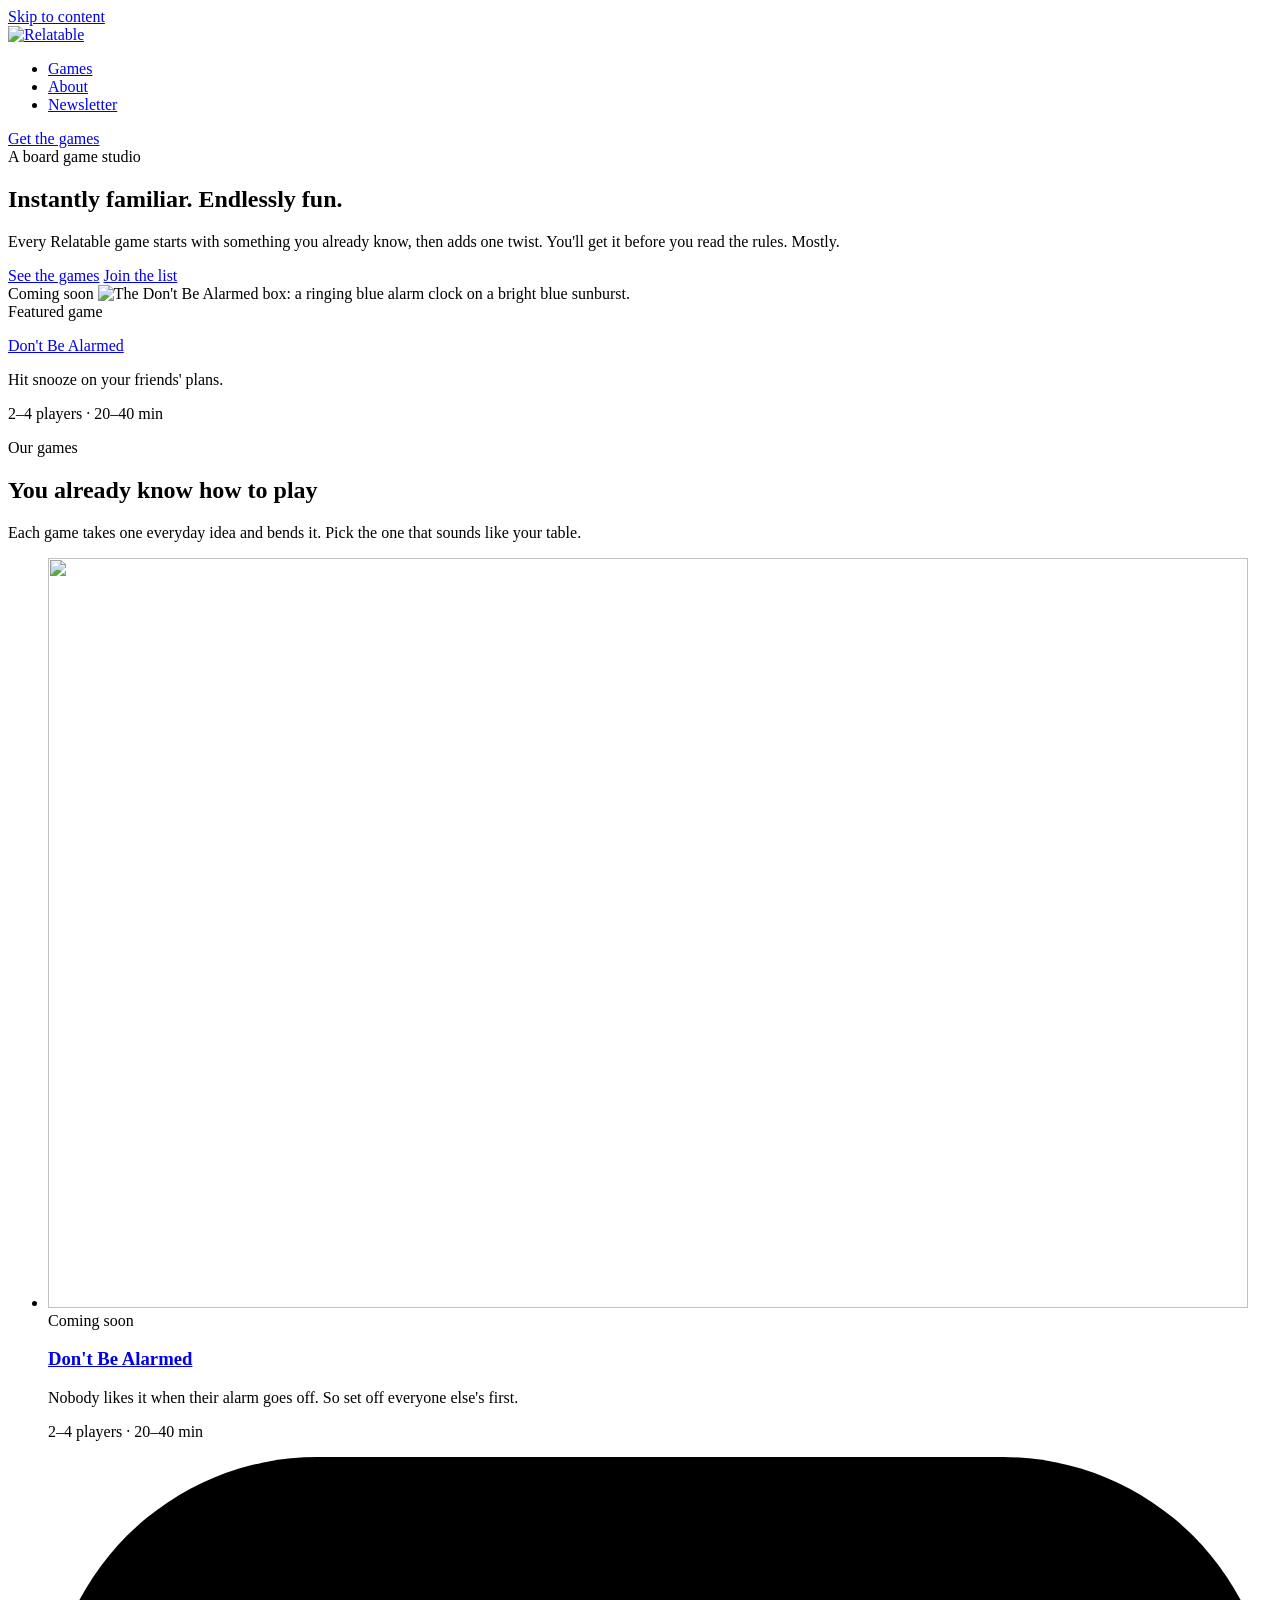
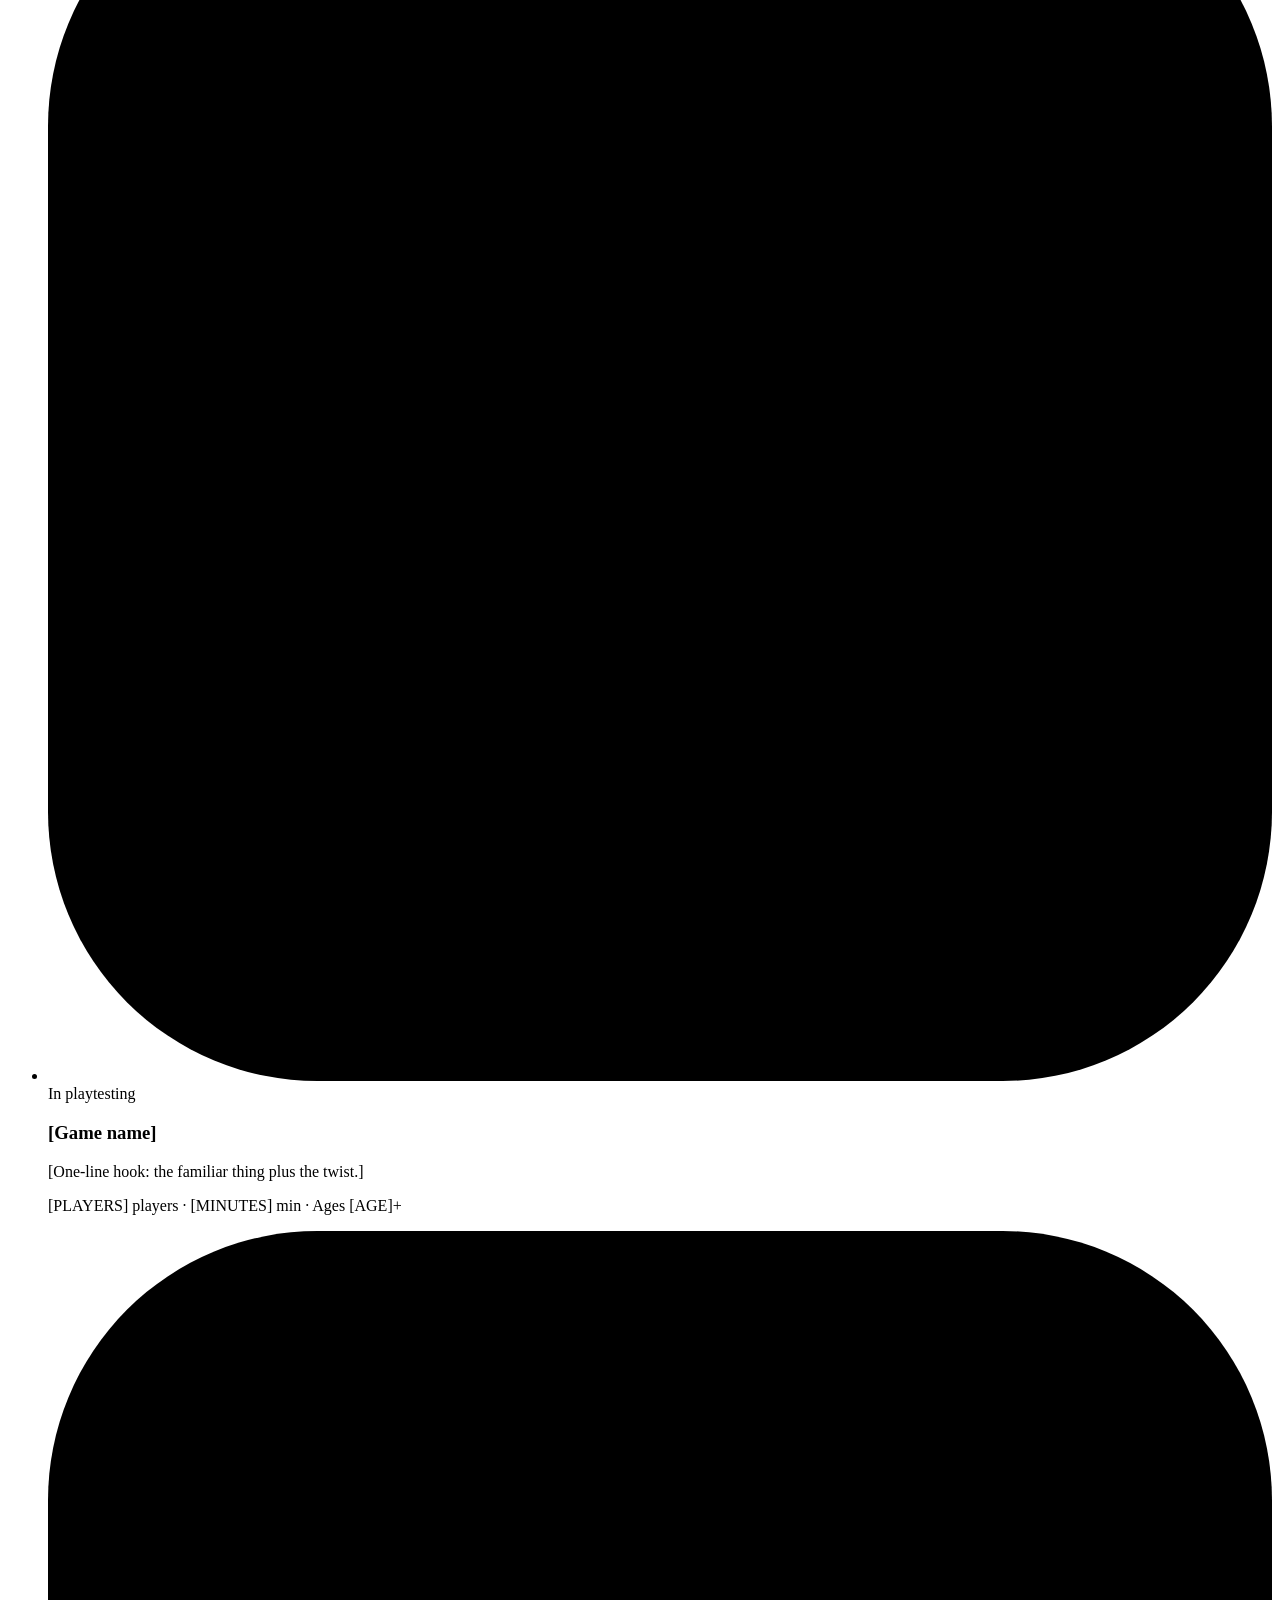
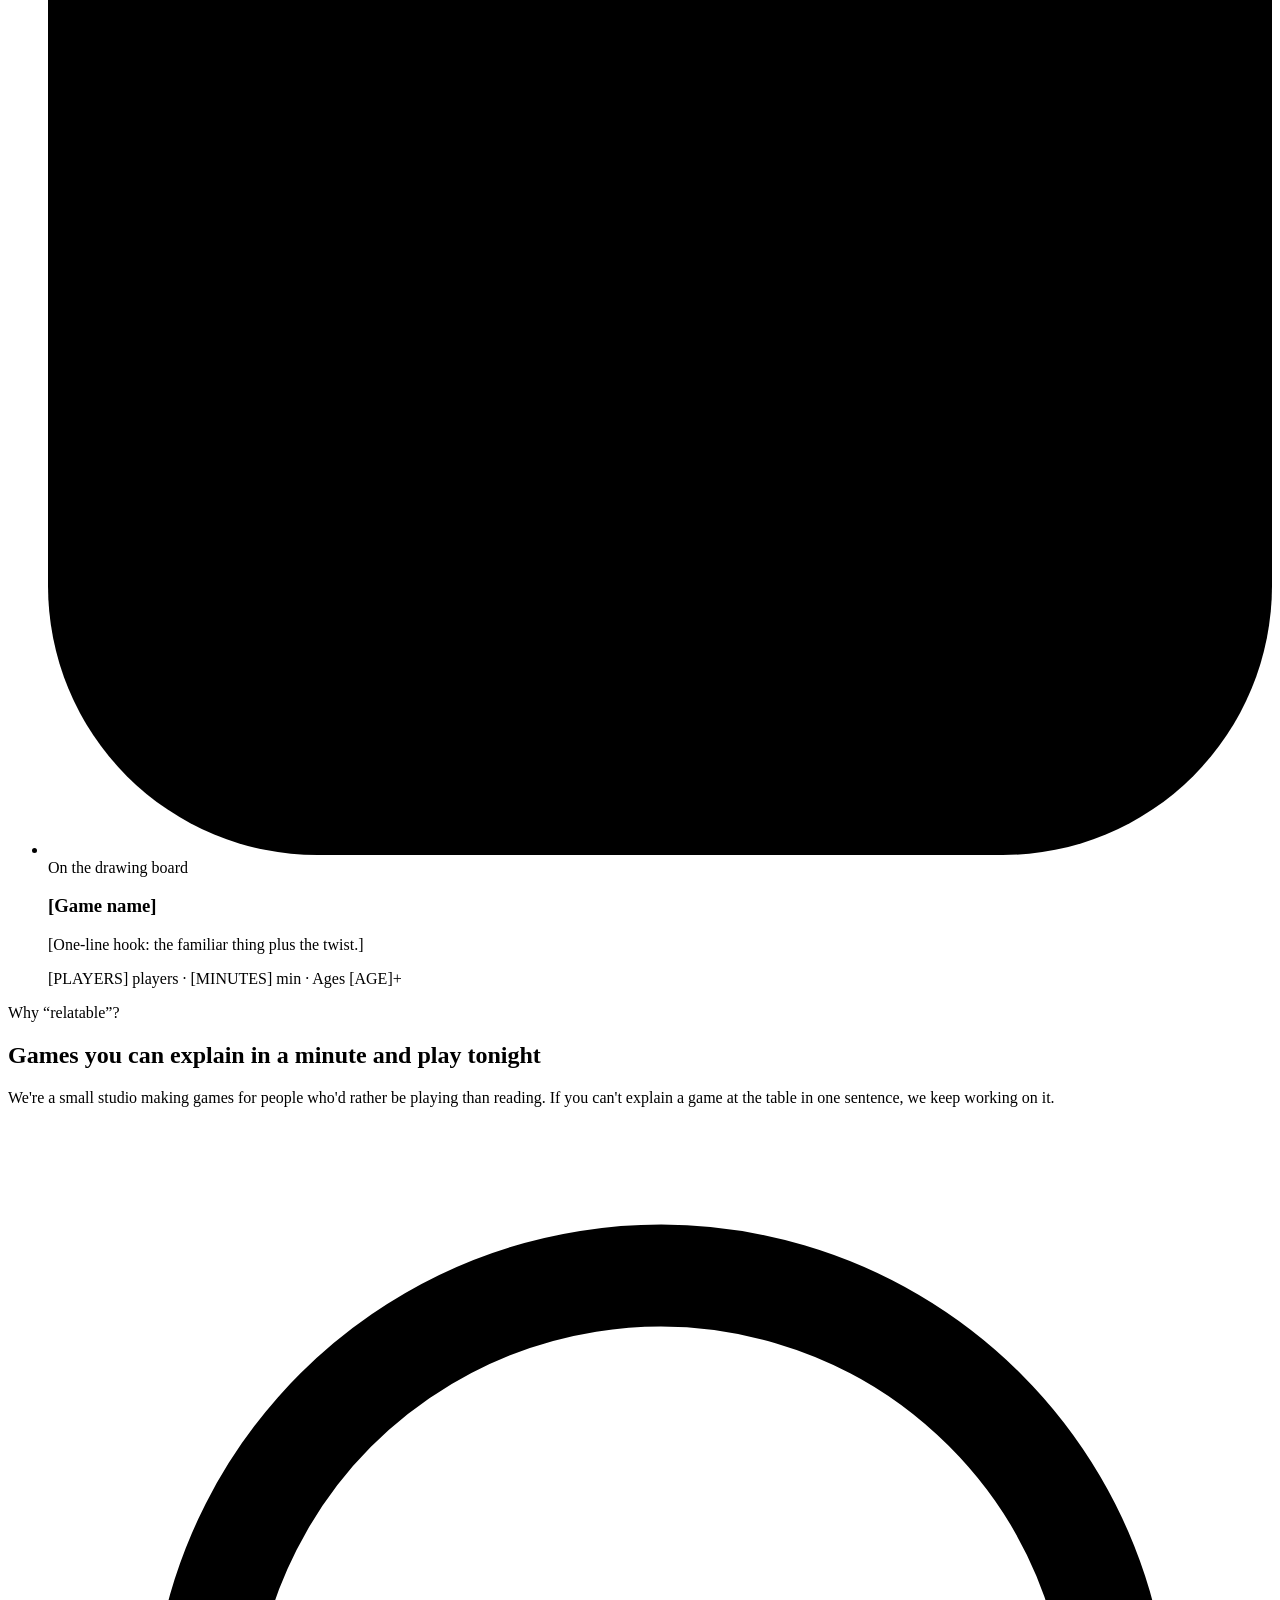
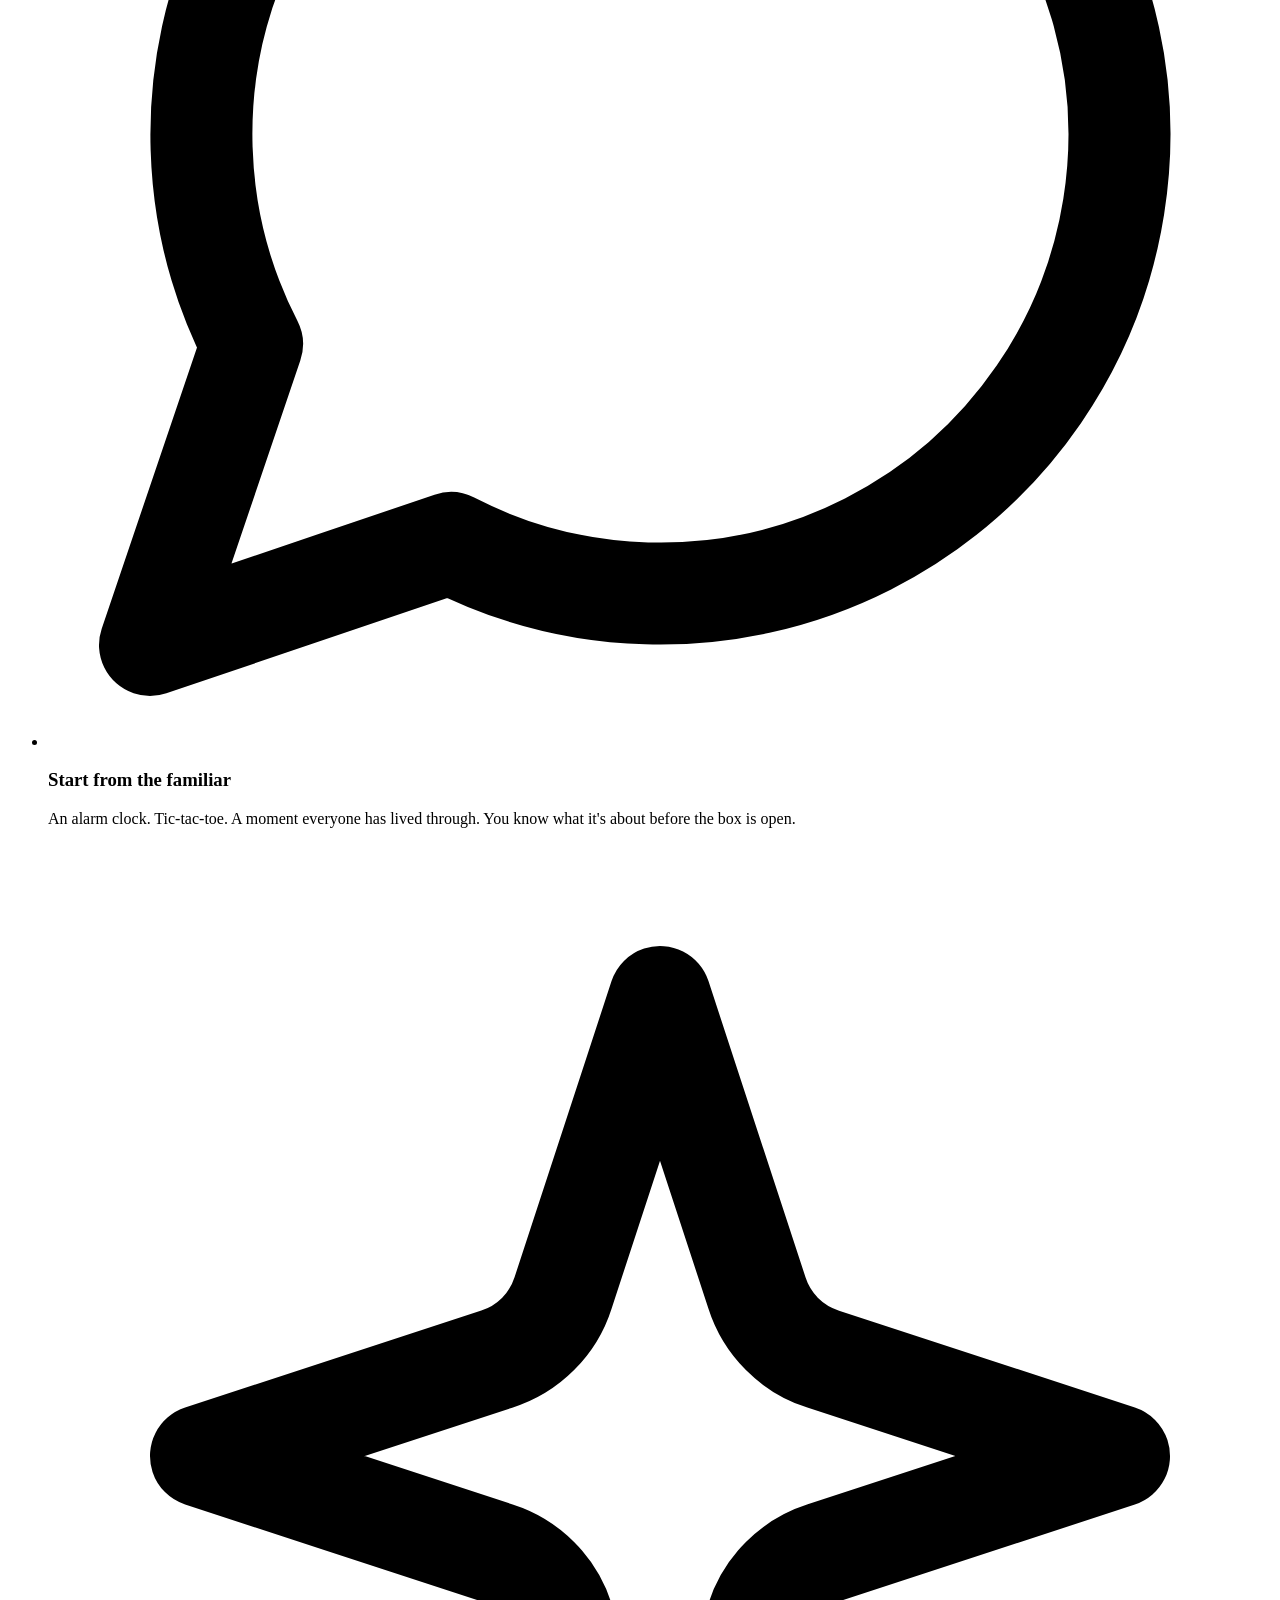
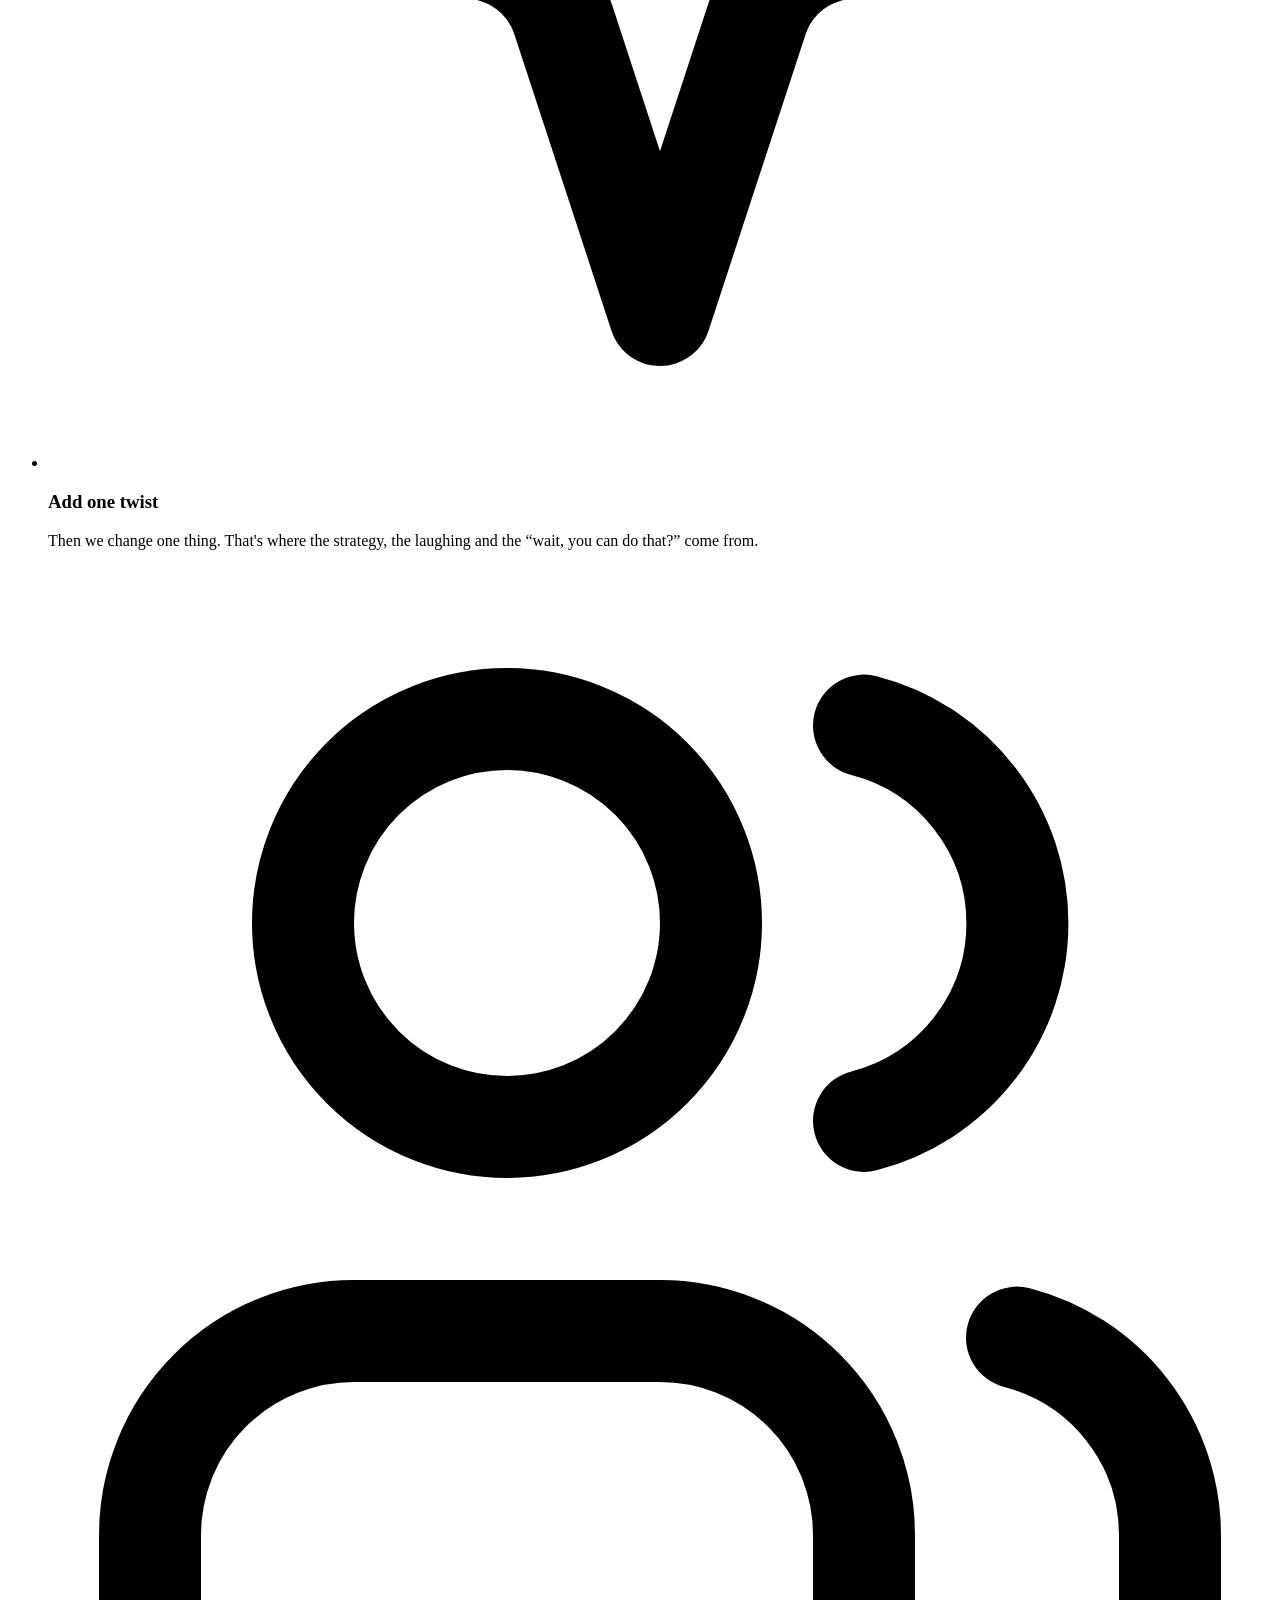
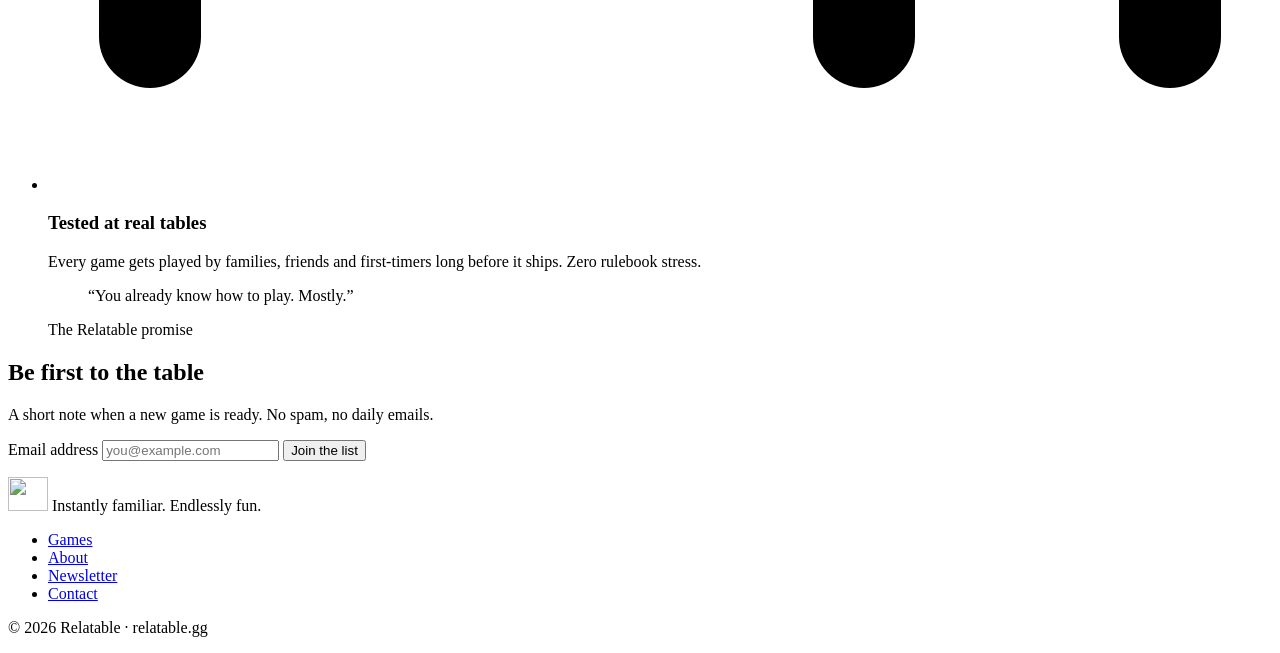
==== website/index.html @ 77e59613 "first iteration of website" ====
<!doctype html>
<html lang="en">
<head>
  <meta charset="utf-8">
  <meta name="viewport" content="width=device-width, initial-scale=1">
  <title>Relatable · Instantly familiar. Endlessly fun.</title>
  <meta name="description" content="Relatable is a board game studio. Every game starts from something you already know, then adds one twist.">
  <meta name="color-scheme" content="light dark">
  <meta name="theme-color" content="#F6F1E7" media="(prefers-color-scheme: light)">
  <meta name="theme-color" content="#1F1B2E" media="(prefers-color-scheme: dark)">

  <link rel="canonical" href="https://relatable.gg/">
  <link rel="icon" href="/assets/logos/relatable-icon.svg" type="image/svg+xml">
  <link rel="apple-touch-icon" href="/assets/apple-touch-icon.png">

  <meta property="og:type" content="website">
  <meta property="og:url" content="https://relatable.gg/">
  <meta property="og:title" content="Relatable · Instantly familiar. Endlessly fun.">
  <meta property="og:description" content="Board games that start from something you already know, then add one twist.">
  <meta property="og:image" content="https://relatable.gg/assets/social-share.png">
  <meta name="twitter:card" content="summary_large_image">

  <link rel="preload" href="/assets/fonts/rubik-latin-800-normal.woff2" as="font" type="font/woff2" crossorigin>
  <link rel="preload" href="/assets/fonts/rubik-latin-400-normal.woff2" as="font" type="font/woff2" crossorigin>
  <link rel="stylesheet" href="/assets/tokens.css">
  <link rel="stylesheet" href="/styles.css">
</head>
<body>
  <a class="skip-link" href="#main">Skip to content</a>

  <header class="site-header">
    <div class="container">
      <a class="logo" href="/" aria-label="Relatable home">
        <picture>
          <source srcset="/assets/logos/relatable-logo-horizontal-notagline-on-dark.svg" media="(prefers-color-scheme: dark)">
          <img src="/assets/logos/relatable-logo-horizontal-notagline-on-light.svg" alt="Relatable" width="142" height="42">
        </picture>
      </a>
      <nav class="nav" aria-label="Main">
        <ul class="nav__links">
          <li><a href="#games">Games</a></li>
          <li><a href="#why">About</a></li>
          <li><a href="#newsletter">Newsletter</a></li>
        </ul>
        <a class="btn btn--primary btn--small" href="#games">Get the games</a>
      </nav>
    </div>
  </header>

  <main id="main">
    <!-- Hero: tagline + featured game -->
    <section class="hero">
      <div class="container">
        <div>
          <span class="label">A board game studio</span>
          <h1 class="display">Instantly familiar. Endlessly fun.</h1>
          <p class="body-lg">Every Relatable game starts with something you already know, then adds one twist. You'll get it before you read the rules. Mostly.</p>
          <div class="hero__actions">
            <a class="btn btn--primary" href="#games">See the games</a>
            <a class="btn btn--secondary" href="#newsletter">Join the list</a>
          </div>
        </div>

        <figure class="feature feature--game" style="margin:0">
          <span class="sticker label">Coming soon</span>
          <img class="box-art" src="/assets/games/dont-be-alarmed/box-top.webp" width="1000" height="1267"
               alt="The Don't Be Alarmed box: a ringing blue alarm clock on a bright blue sunburst.">
          <figcaption class="feature__meta">
            <div>
              <span class="label" style="color:var(--tomato-text)">Featured game</span>
              <p class="h3"><a href="/games/dont-be-alarmed/">Don't Be Alarmed</a></p>
              <p>Hit snooze on your friends' plans.</p>
              <p class="caption">2–4 players · 20–40 min</p>
            </div>
          </figcaption>
        </figure>
      </div>
    </section>

    <!-- Games -->
    <section class="band band--sunken" id="games" aria-labelledby="games-title">
      <div class="container">
        <div class="section-head">
          <span class="label">Our games</span>
          <h2 class="h2" id="games-title">You already know how to play</h2>
          <p>Each game takes one everyday idea and bends it. Pick the one that sounds like your table.</p>
        </div>

        <ul class="game-grid">
          <li>
            <article class="game-card">
              <div class="game-card__art game-card__art--image">
                <img src="/assets/games/dont-be-alarmed/logo-art.webp" width="1200" height="750" alt="" loading="lazy">
              </div>
              <div class="game-card__body">
                <span class="tag label">Coming soon</span>
                <h3 class="h3"><a href="/games/dont-be-alarmed/">Don't Be Alarmed</a></h3>
                <p>Nobody likes it when their alarm goes off. So set off everyone else's first.</p>
                <p class="caption">2–4 players · 20–40 min</p>
              </div>
            </article>
          </li>
          <li>
            <article class="game-card game-card--teal">
              <div class="game-card__art">
                <svg class="die" viewBox="0 0 100 100" aria-hidden="true">
                  <rect width="100" height="100" rx="22"/>
                  <circle cx="28" cy="28" r="9"/><circle cx="72" cy="72" r="9"/>
                </svg>
              </div>
              <div class="game-card__body">
                <span class="tag label">In playtesting</span>
                <h3 class="h3">[Game name]</h3>
                <p>[One-line hook: the familiar thing plus the twist.]</p>
                <p class="caption">[PLAYERS] players · [MINUTES] min · Ages [AGE]+</p>
              </div>
            </article>
          </li>
          <li>
            <article class="game-card game-card--mustard">
              <div class="game-card__art">
                <svg class="die" viewBox="0 0 100 100" aria-hidden="true">
                  <rect width="100" height="100" rx="22"/>
                  <circle cx="50" cy="50" r="9"/>
                </svg>
              </div>
              <div class="game-card__body">
                <span class="tag label">On the drawing board</span>
                <h3 class="h3">[Game name]</h3>
                <p>[One-line hook: the familiar thing plus the twist.]</p>
                <p class="caption">[PLAYERS] players · [MINUTES] min · Ages [AGE]+</p>
              </div>
            </article>
          </li>
        </ul>
      </div>
    </section>

    <!-- Why Relatable -->
    <section class="band" id="why" aria-labelledby="why-title">
      <div class="container why">
        <div>
          <div class="section-head">
            <span class="label">Why “relatable”?</span>
            <h2 class="h2" id="why-title">Games you can explain in a minute and play tonight</h2>
            <p>We're a small studio making games for people who'd rather be playing than reading. If you can't explain a game at the table in one sentence, we keep working on it.</p>
          </div>
          <ul class="points">
            <li class="point">
              <span class="point__icon" aria-hidden="true">
                <svg viewBox="0 0 24 24" fill="none" stroke="currentColor" stroke-width="2" stroke-linecap="round" stroke-linejoin="round"><path d="M7.9 20A9 9 0 1 0 4 16.1L2 22Z"/></svg>
              </span>
              <div>
                <h3 class="h3">Start from the familiar</h3>
                <p>An alarm clock. Tic-tac-toe. A moment everyone has lived through. You know what it's about before the box is open.</p>
              </div>
            </li>
            <li class="point">
              <span class="point__icon" aria-hidden="true">
                <svg viewBox="0 0 24 24" fill="none" stroke="currentColor" stroke-width="2" stroke-linecap="round" stroke-linejoin="round"><path d="m12 3-1.9 5.8a2 2 0 0 1-1.3 1.3L3 12l5.8 1.9a2 2 0 0 1 1.3 1.3L12 21l1.9-5.8a2 2 0 0 1 1.3-1.3L21 12l-5.8-1.9a2 2 0 0 1-1.3-1.3Z"/></svg>
              </span>
              <div>
                <h3 class="h3">Add one twist</h3>
                <p>Then we change one thing. That's where the strategy, the laughing and the “wait, you can do that?” come from.</p>
              </div>
            </li>
            <li class="point">
              <span class="point__icon" aria-hidden="true">
                <svg viewBox="0 0 24 24" fill="none" stroke="currentColor" stroke-width="2" stroke-linecap="round" stroke-linejoin="round"><path d="M16 21v-2a4 4 0 0 0-4-4H6a4 4 0 0 0-4 4v2"/><circle cx="9" cy="7" r="4"/><path d="M22 21v-2a4 4 0 0 0-3-3.87"/><path d="M16 3.13a4 4 0 0 1 0 7.75"/></svg>
              </span>
              <div>
                <h3 class="h3">Tested at real tables</h3>
                <p>Every game gets played by families, friends and first-timers long before it ships. Zero rulebook stress.</p>
              </div>
            </li>
          </ul>
        </div>

        <figure class="bubble">
          <blockquote>“You already know how to play. Mostly.”</blockquote>
          <figcaption class="label muted">The Relatable promise</figcaption>
        </figure>
      </div>
    </section>

    <!-- Newsletter -->
    <section class="band band--sunken" id="newsletter" aria-labelledby="newsletter-title">
      <div class="container">
        <div class="newsletter">
          <div>
            <h2 class="h2" id="newsletter-title">Be first to the table</h2>
            <p>A short note when a new game is ready. No spam, no daily emails.</p>
          </div>
          <!-- TODO: set data-endpoint (and method/field name if needed) to your mailing-list provider's form URL. -->
          <form class="signup" data-endpoint="" method="post" novalidate>
            <div class="signup__row">
              <label class="visually-hidden" for="email">Email address</label>
              <input id="email" name="email" type="email" autocomplete="email" placeholder="you@example.com" required>
              <button class="btn btn--primary" type="submit">Join the list</button>
            </div>
            <p class="signup__note" role="status" aria-live="polite"></p>
          </form>
        </div>
      </div>
    </section>
  </main>

  <footer class="site-footer">
    <div class="container">
      <div class="site-footer__brand">
        <img src="/assets/logos/relatable-icon.svg" alt="" width="40" height="34">
        <span class="label">Instantly familiar. Endlessly fun.</span>
      </div>
      <ul class="footer-links">
        <li><a href="#games">Games</a></li>
        <li><a href="#why">About</a></li>
        <li><a href="#newsletter">Newsletter</a></li>
        <li><a href="mailto:[contact email]">Contact</a></li>
      </ul>
      <p class="caption">© <span data-year>2026</span> Relatable · relatable.gg</p>
    </div>
  </footer>

  <script src="/assets/site.js" defer></script>
</body>
</html>
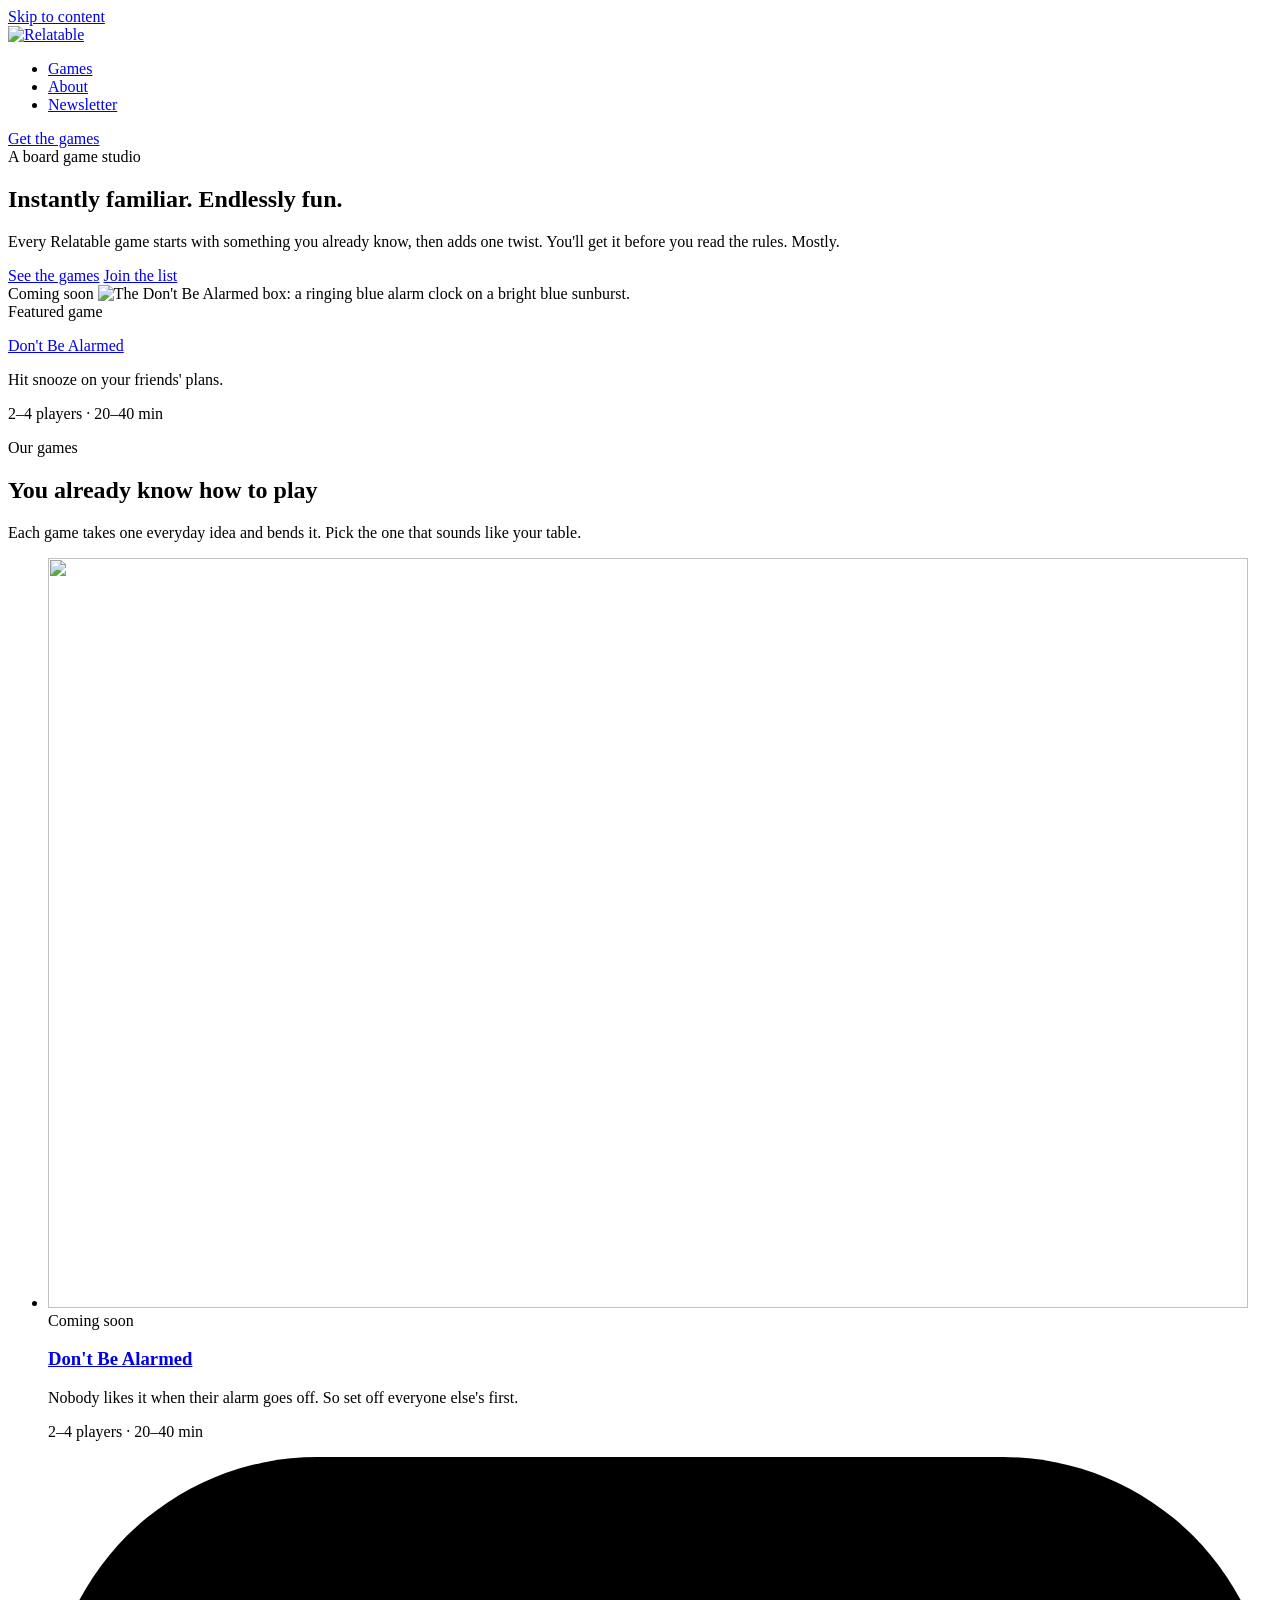
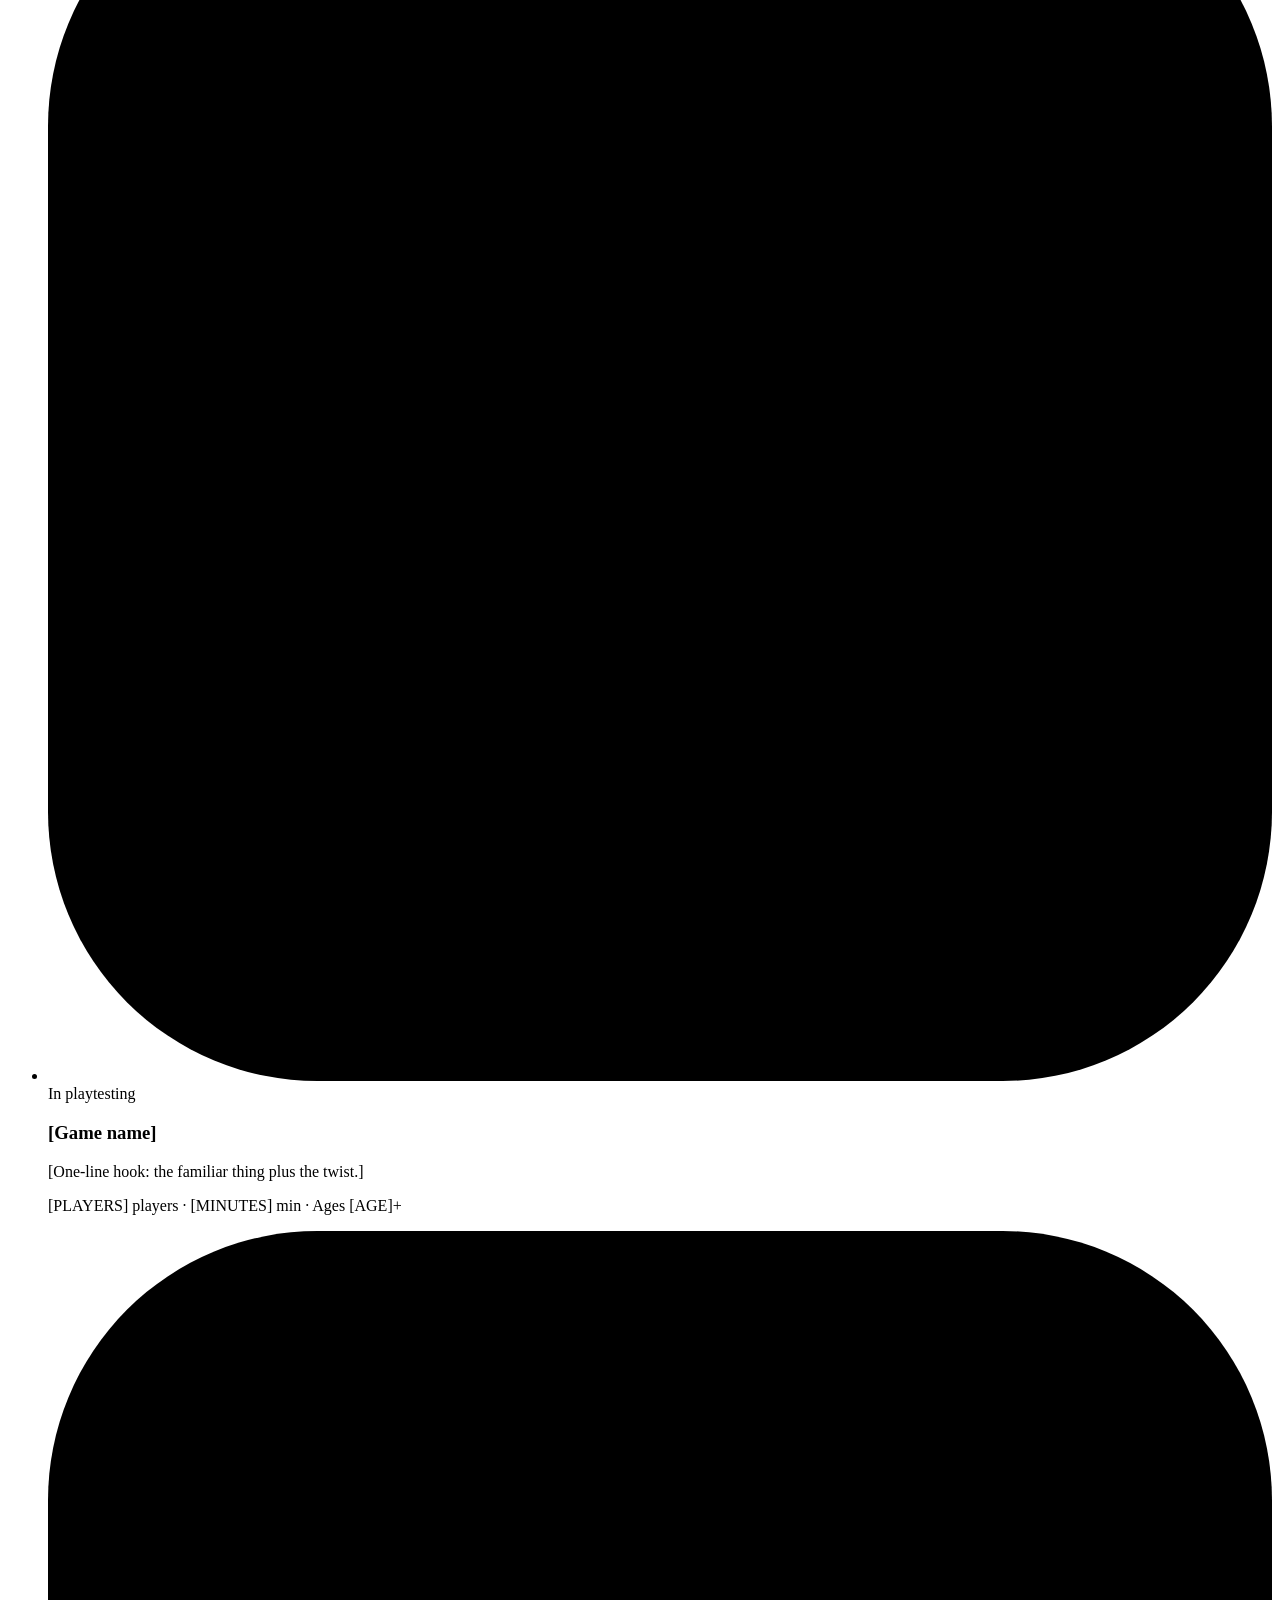
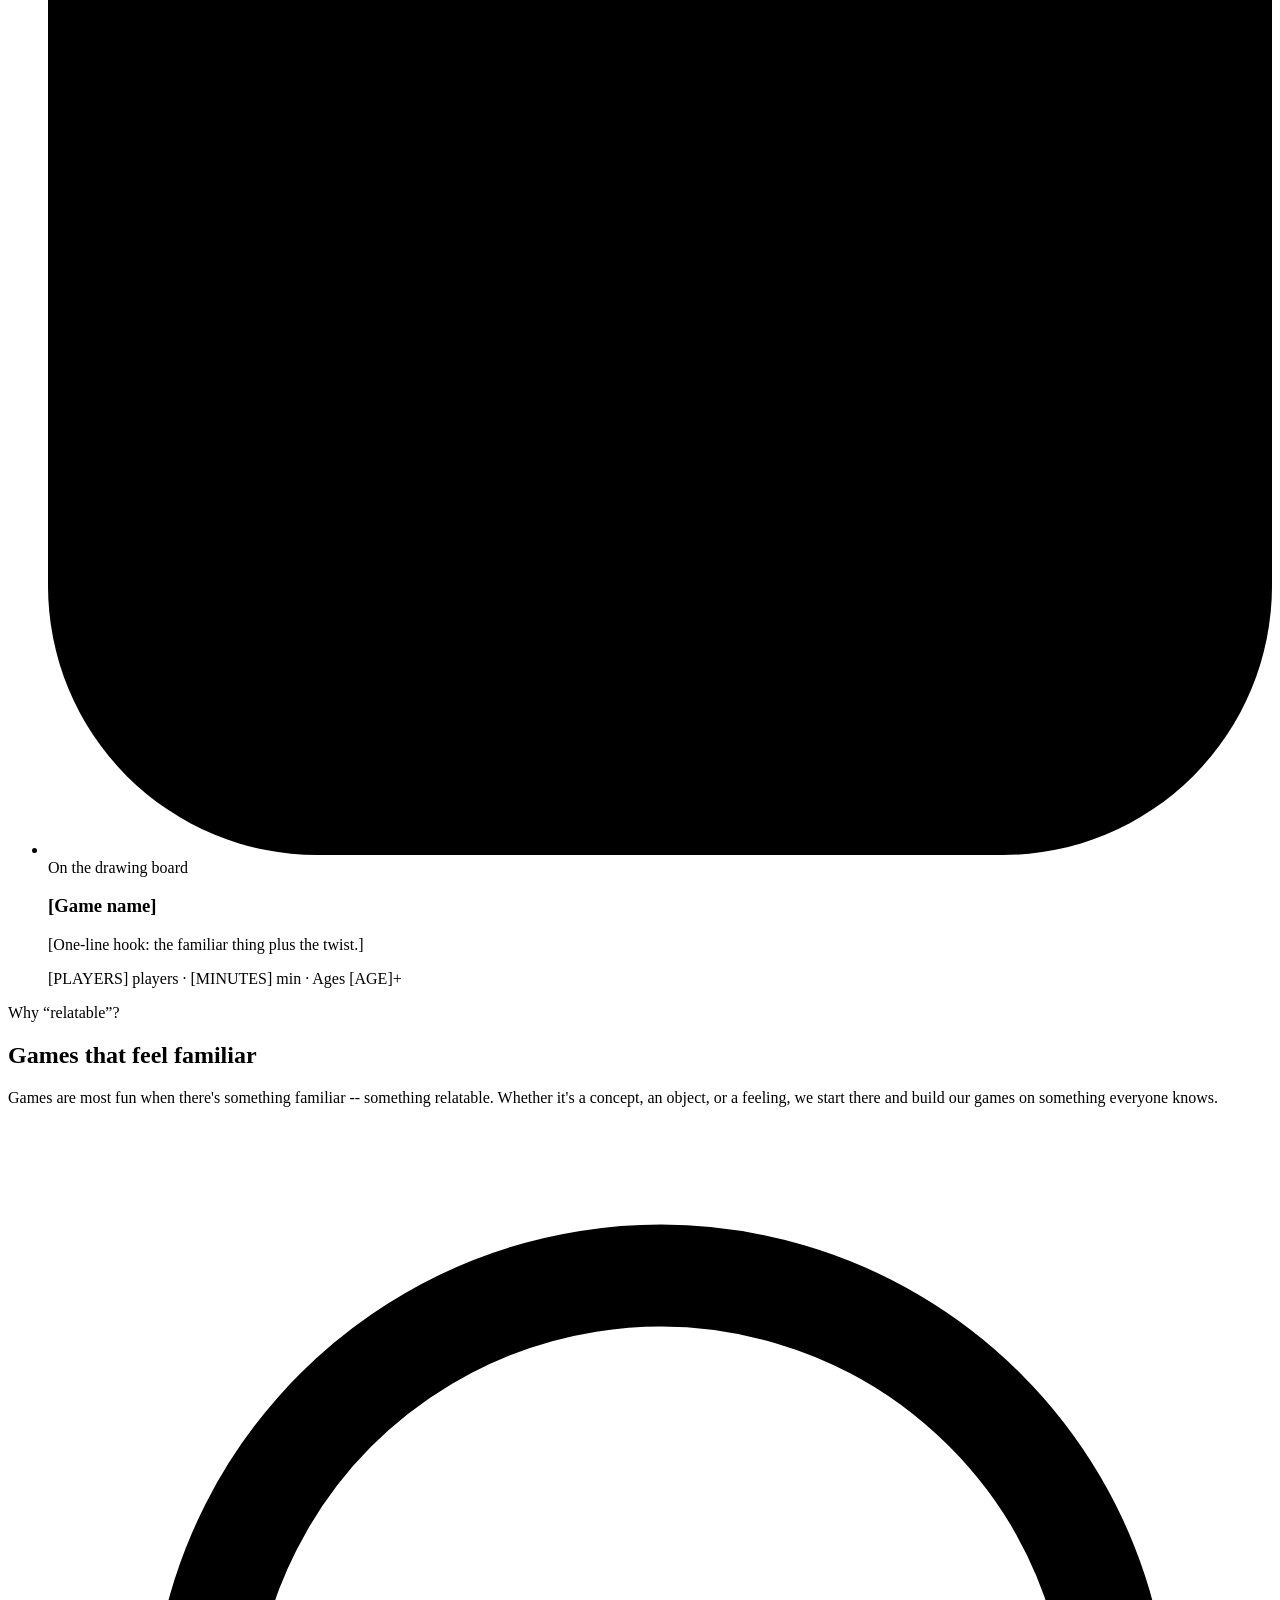
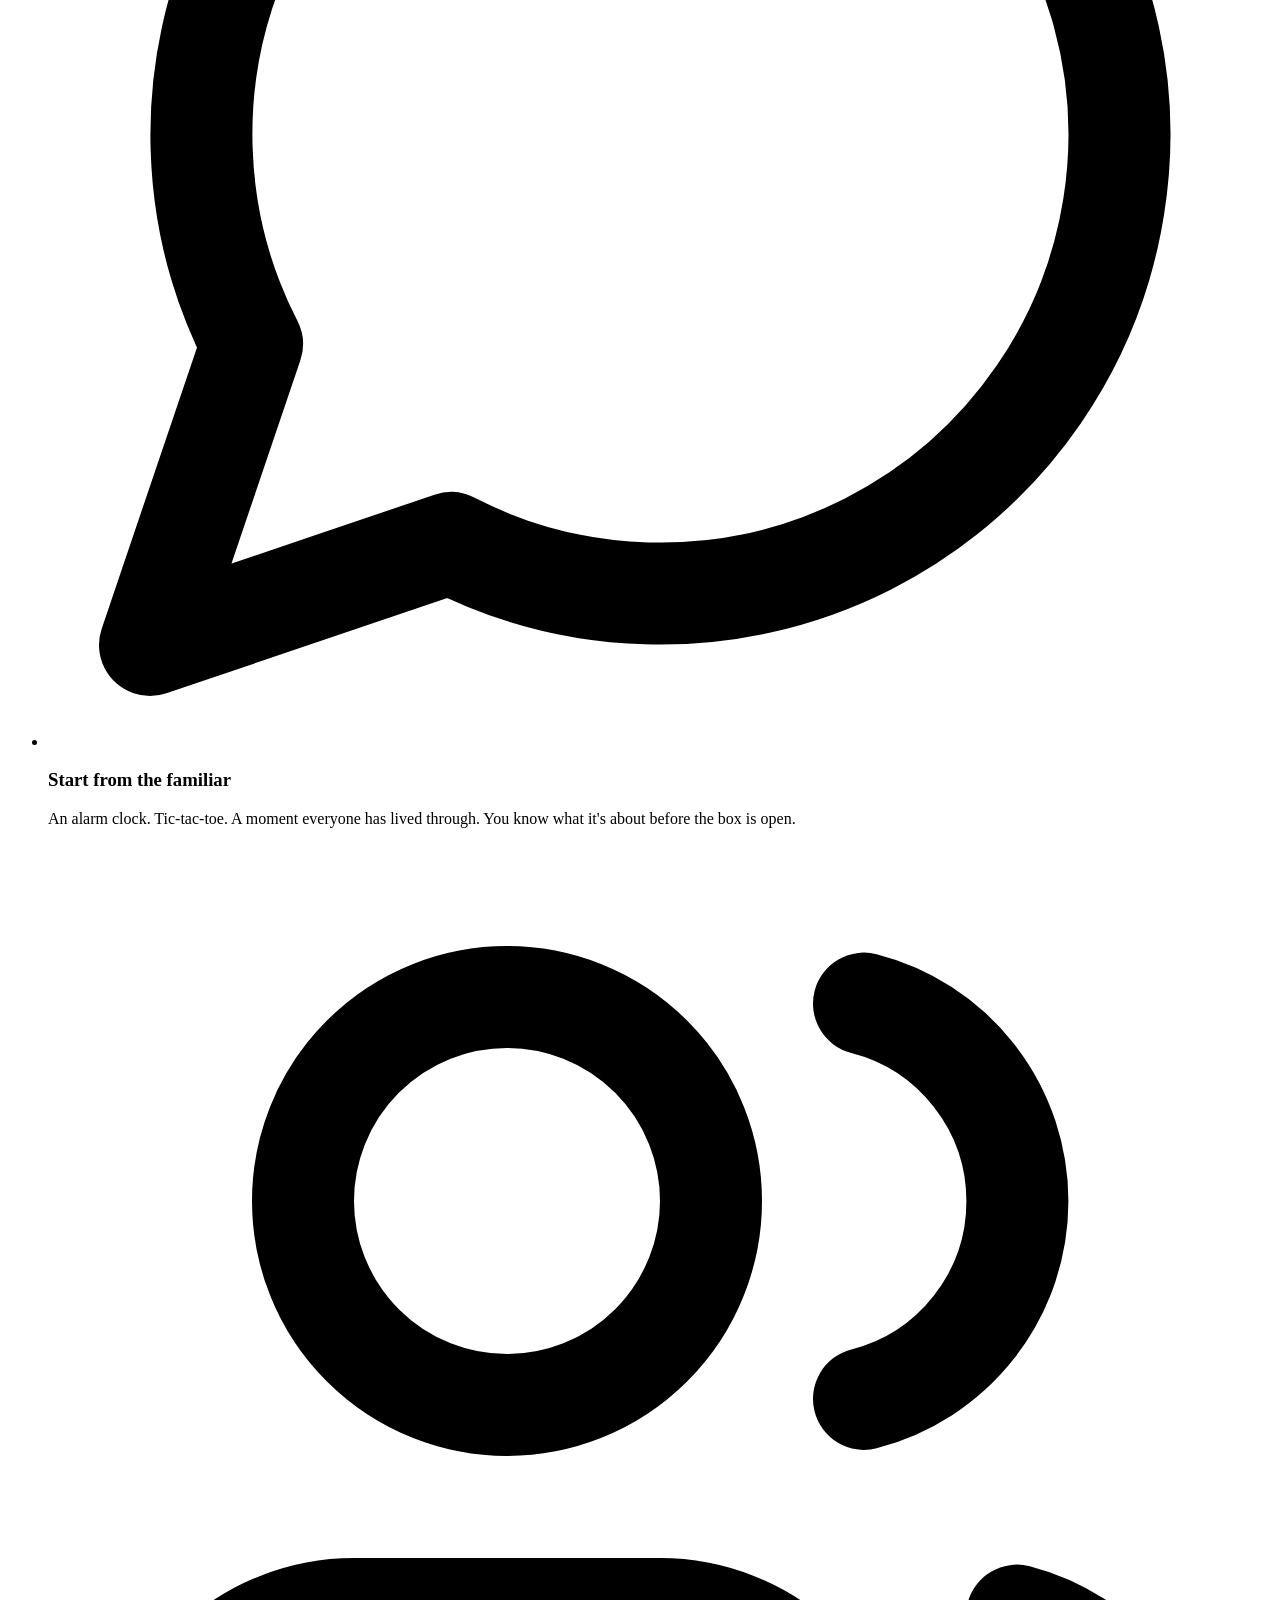
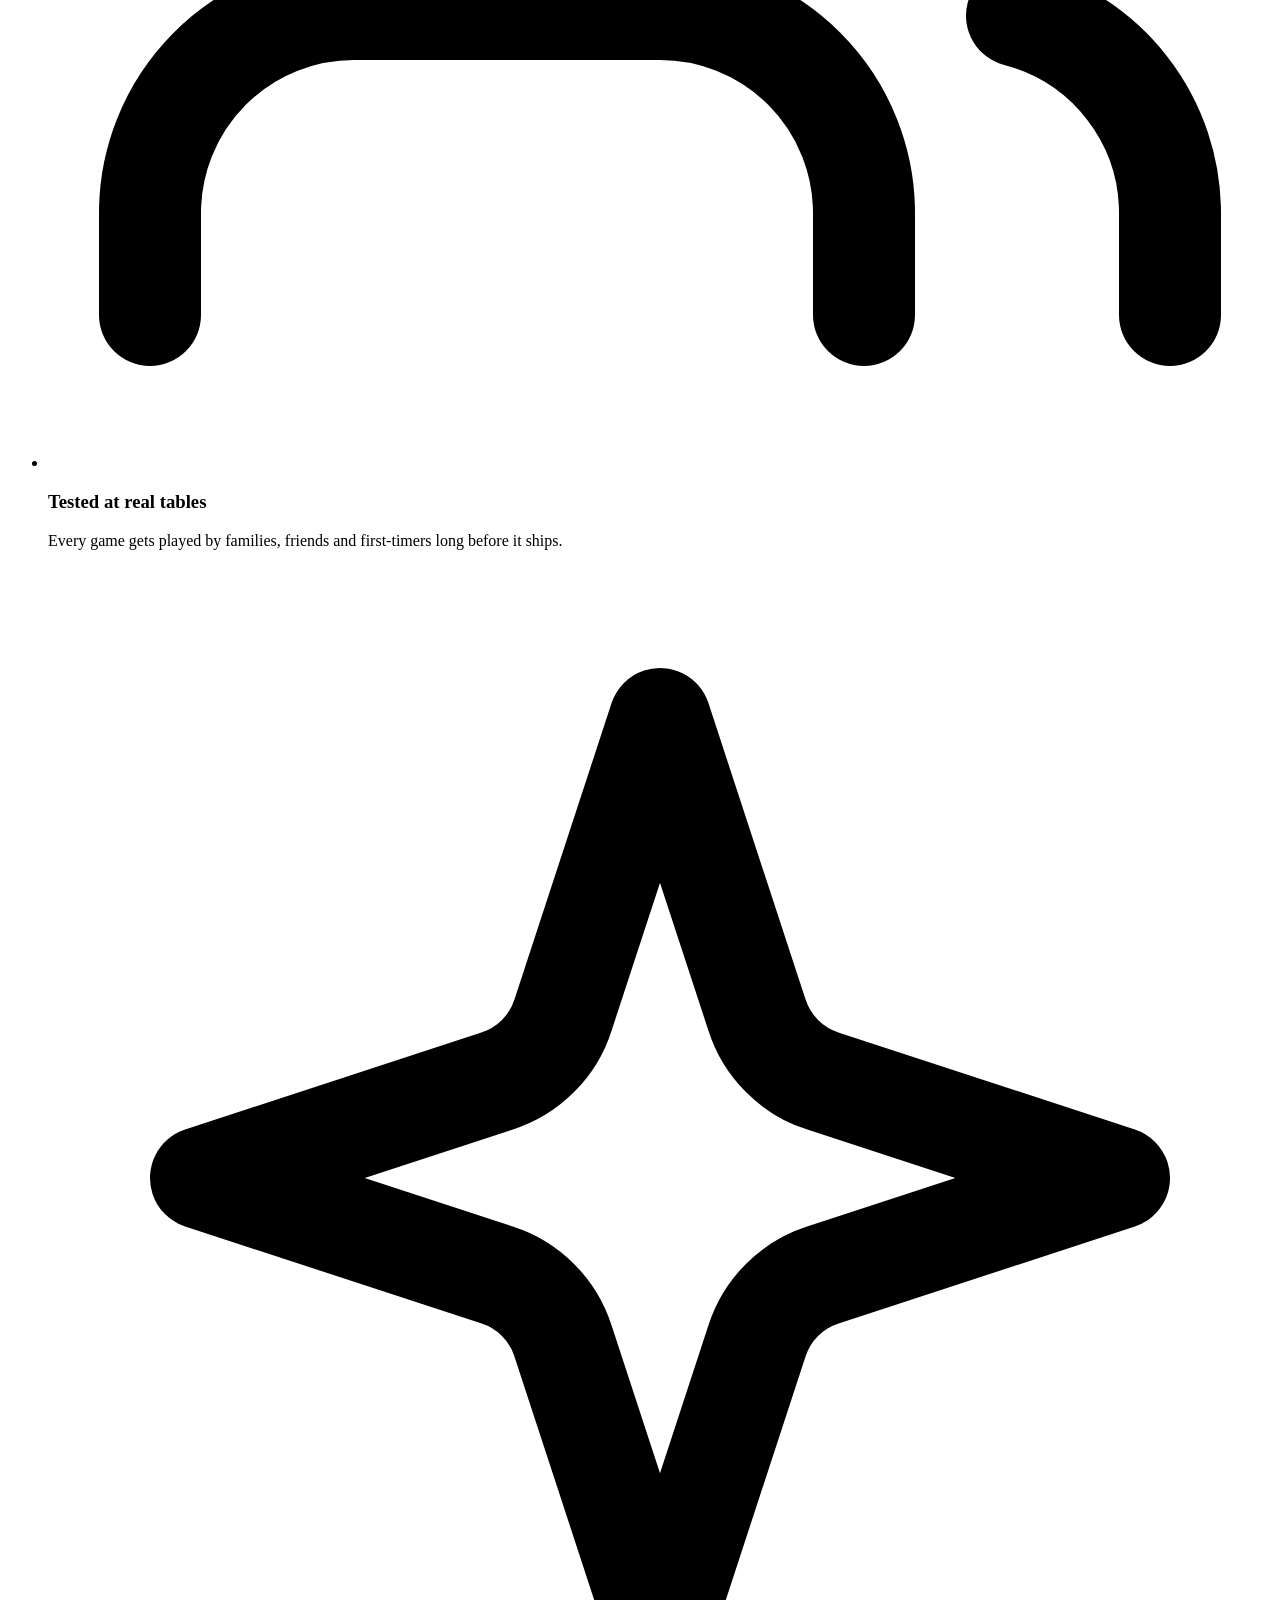
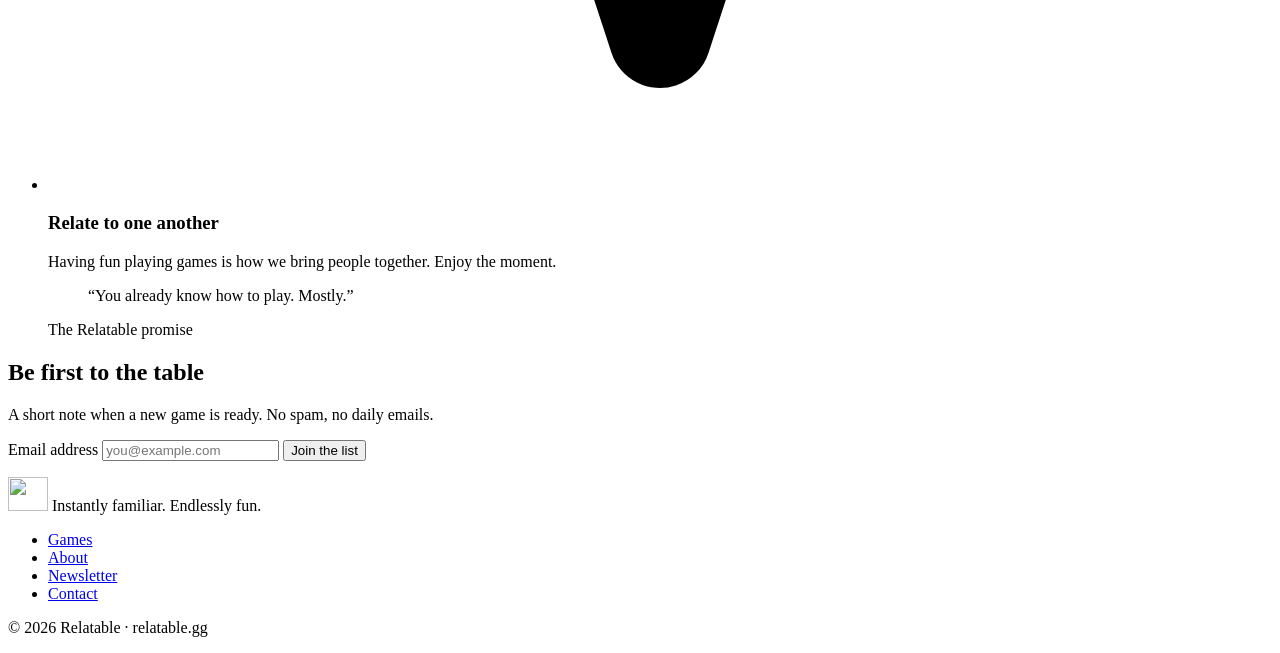
==== commit e3be5cdb: "add form for email and tweak styles" ====
--- a/website/index.html
+++ b/website/index.html
@@ -4,7 +4,7 @@
   <meta charset="utf-8">
   <meta name="viewport" content="width=device-width, initial-scale=1">
   <title>Relatable · Instantly familiar. Endlessly fun.</title>
-  <meta name="description" content="Relatable is a board game studio. Every game starts from something you already know, then adds one twist.">
+  <meta name="description" content="Relatable is a board game studio. Every game starts from something you already know. Familiar with a twist.">
   <meta name="color-scheme" content="light dark">
   <meta name="theme-color" content="#F6F1E7" media="(prefers-color-scheme: light)">
   <meta name="theme-color" content="#1F1B2E" media="(prefers-color-scheme: dark)">
@@ -16,7 +16,7 @@
   <meta property="og:type" content="website">
   <meta property="og:url" content="https://relatable.gg/">
   <meta property="og:title" content="Relatable · Instantly familiar. Endlessly fun.">
-  <meta property="og:description" content="Board games that start from something you already know, then add one twist.">
+  <meta property="og:description" content="Board games that start from something you already know. Familiar with a twist.">
   <meta property="og:image" content="https://relatable.gg/assets/social-share.png">
   <meta name="twitter:card" content="summary_large_image">
 
@@ -142,8 +142,8 @@
         <div>
           <div class="section-head">
             <span class="label">Why “relatable”?</span>
-            <h2 class="h2" id="why-title">Games you can explain in a minute and play tonight</h2>
-            <p>We're a small studio making games for people who'd rather be playing than reading. If you can't explain a game at the table in one sentence, we keep working on it.</p>
+            <h2 class="h2" id="why-title">Games that feel familiar</h2>
+            <p>Games are most fun when there&apos;s something familiar -- something relatable. Whether it's a concept, an object, or a feeling, we start there and build our games on something everyone knows.</p>
           </div>
           <ul class="points">
             <li class="point">
@@ -157,20 +157,20 @@
             </li>
             <li class="point">
               <span class="point__icon" aria-hidden="true">
-                <svg viewBox="0 0 24 24" fill="none" stroke="currentColor" stroke-width="2" stroke-linecap="round" stroke-linejoin="round"><path d="m12 3-1.9 5.8a2 2 0 0 1-1.3 1.3L3 12l5.8 1.9a2 2 0 0 1 1.3 1.3L12 21l1.9-5.8a2 2 0 0 1 1.3-1.3L21 12l-5.8-1.9a2 2 0 0 1-1.3-1.3Z"/></svg>
-              </span>
-              <div>
-                <h3 class="h3">Add one twist</h3>
-                <p>Then we change one thing. That's where the strategy, the laughing and the “wait, you can do that?” come from.</p>
-              </div>
-            </li>
-            <li class="point">
-              <span class="point__icon" aria-hidden="true">
                 <svg viewBox="0 0 24 24" fill="none" stroke="currentColor" stroke-width="2" stroke-linecap="round" stroke-linejoin="round"><path d="M16 21v-2a4 4 0 0 0-4-4H6a4 4 0 0 0-4 4v2"/><circle cx="9" cy="7" r="4"/><path d="M22 21v-2a4 4 0 0 0-3-3.87"/><path d="M16 3.13a4 4 0 0 1 0 7.75"/></svg>
               </span>
               <div>
                 <h3 class="h3">Tested at real tables</h3>
-                <p>Every game gets played by families, friends and first-timers long before it ships. Zero rulebook stress.</p>
+                <p>Every game gets played by families, friends and first-timers long before it ships.</p>
+              </div>
+            </li>
+            <li class="point">
+              <span class="point__icon" aria-hidden="true">
+                <svg viewBox="0 0 24 24" fill="none" stroke="currentColor" stroke-width="2" stroke-linecap="round" stroke-linejoin="round"><path d="m12 3-1.9 5.8a2 2 0 0 1-1.3 1.3L3 12l5.8 1.9a2 2 0 0 1 1.3 1.3L12 21l1.9-5.8a2 2 0 0 1 1.3-1.3L21 12l-5.8-1.9a2 2 0 0 1-1.3-1.3Z"/></svg>
+              </span>
+              <div>
+                <h3 class="h3">Relate to one another</h3>
+                <p>Having fun playing games is how we bring people together. Enjoy the moment.</p>
               </div>
             </li>
           </ul>
@@ -191,13 +191,15 @@
             <h2 class="h2" id="newsletter-title">Be first to the table</h2>
             <p>A short note when a new game is ready. No spam, no daily emails.</p>
           </div>
-          <!-- TODO: set data-endpoint (and method/field name if needed) to your mailing-list provider's form URL. -->
-          <form class="signup" data-endpoint="" method="post" novalidate>
+          <!-- Posts to MailerLite (form "XmJSTb"); assets/site.js submits it in the background. -->
+          <form class="signup" action="https://assets.mailerlite.com/jsonp/2661888/forms/199630676015712178/subscribe" method="post" novalidate>
             <div class="signup__row">
-              <label class="visually-hidden" for="email">Email address</label>
-              <input id="email" name="email" type="email" autocomplete="email" placeholder="you@example.com" required>
+              <label class="visually-hidden" for="signup-email">Email address</label>
+              <input id="signup-email" name="fields[email]" type="email" autocomplete="email" placeholder="you@example.com" required>
               <button class="btn btn--primary" type="submit">Join the list</button>
             </div>
+            <input type="hidden" name="ml-submit" value="1">
+            <input type="hidden" name="anticsrf" value="true">
             <p class="signup__note" role="status" aria-live="polite"></p>
           </form>
         </div>
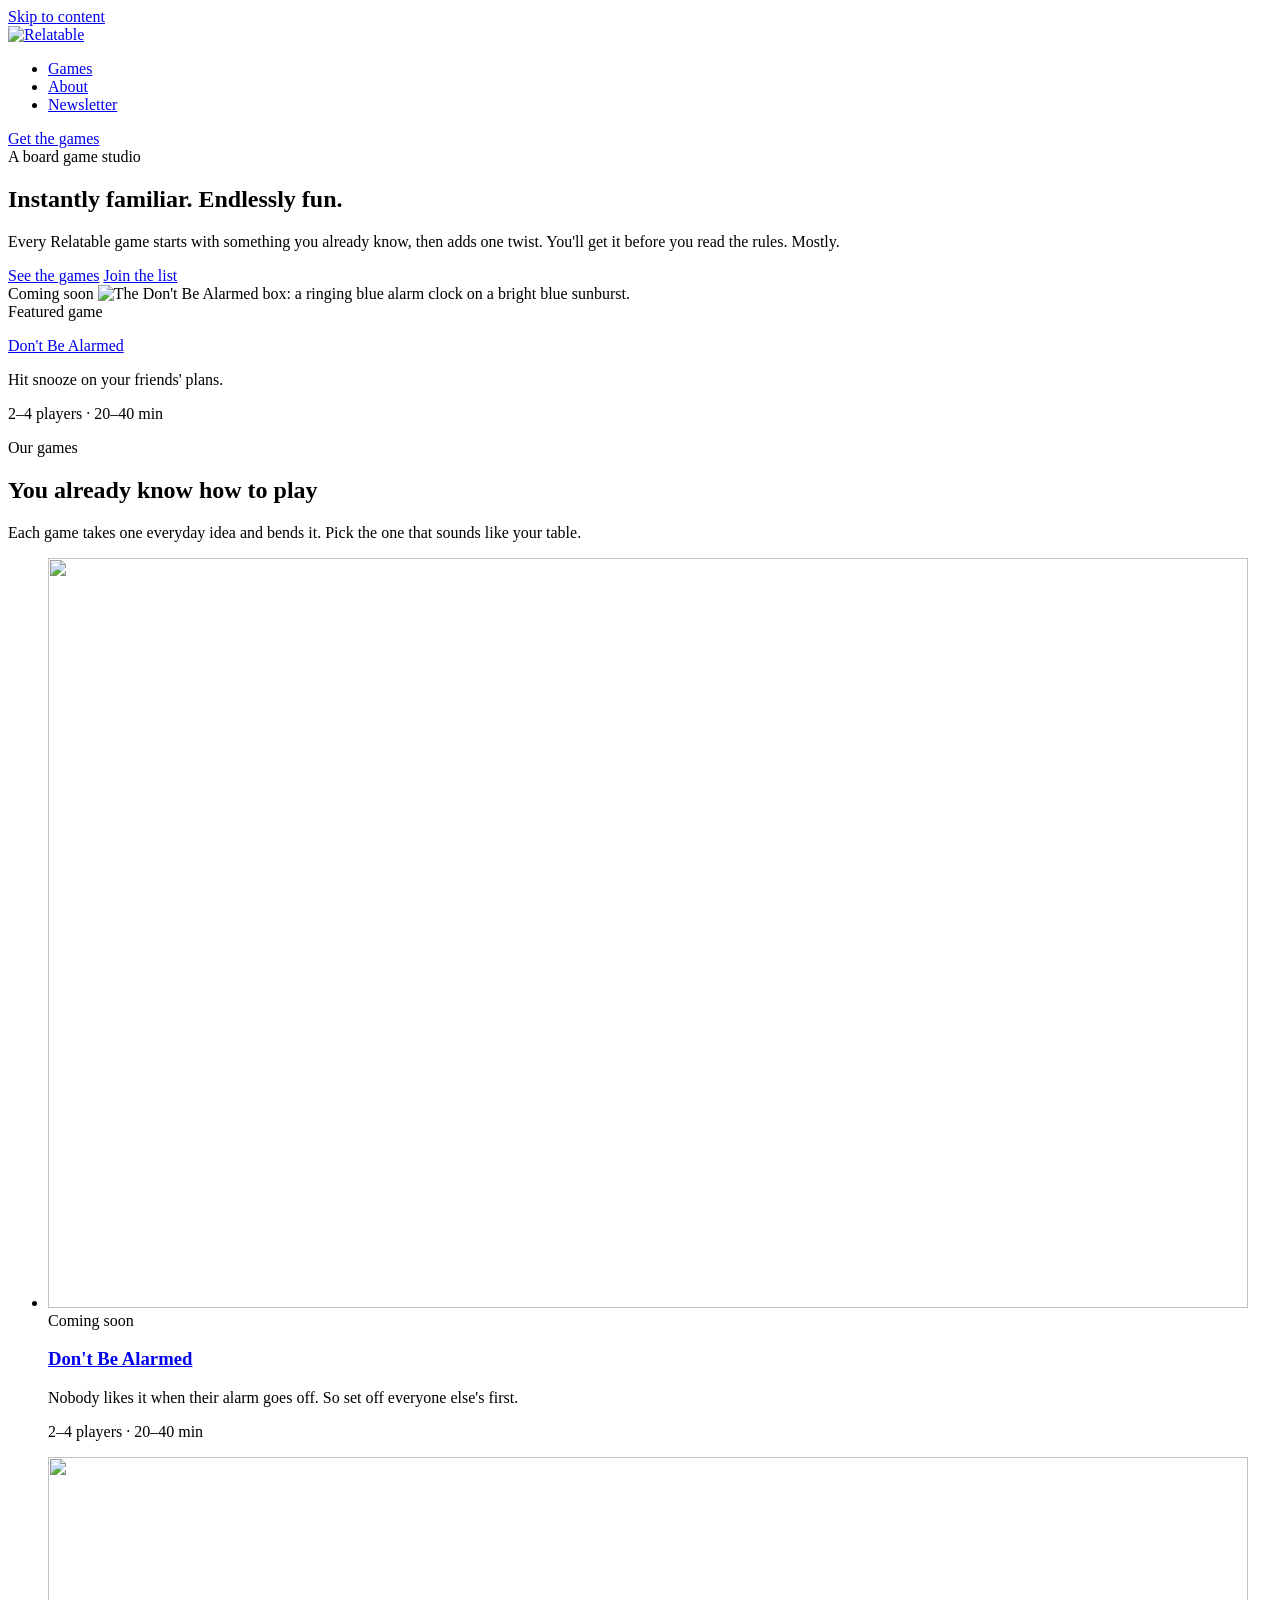
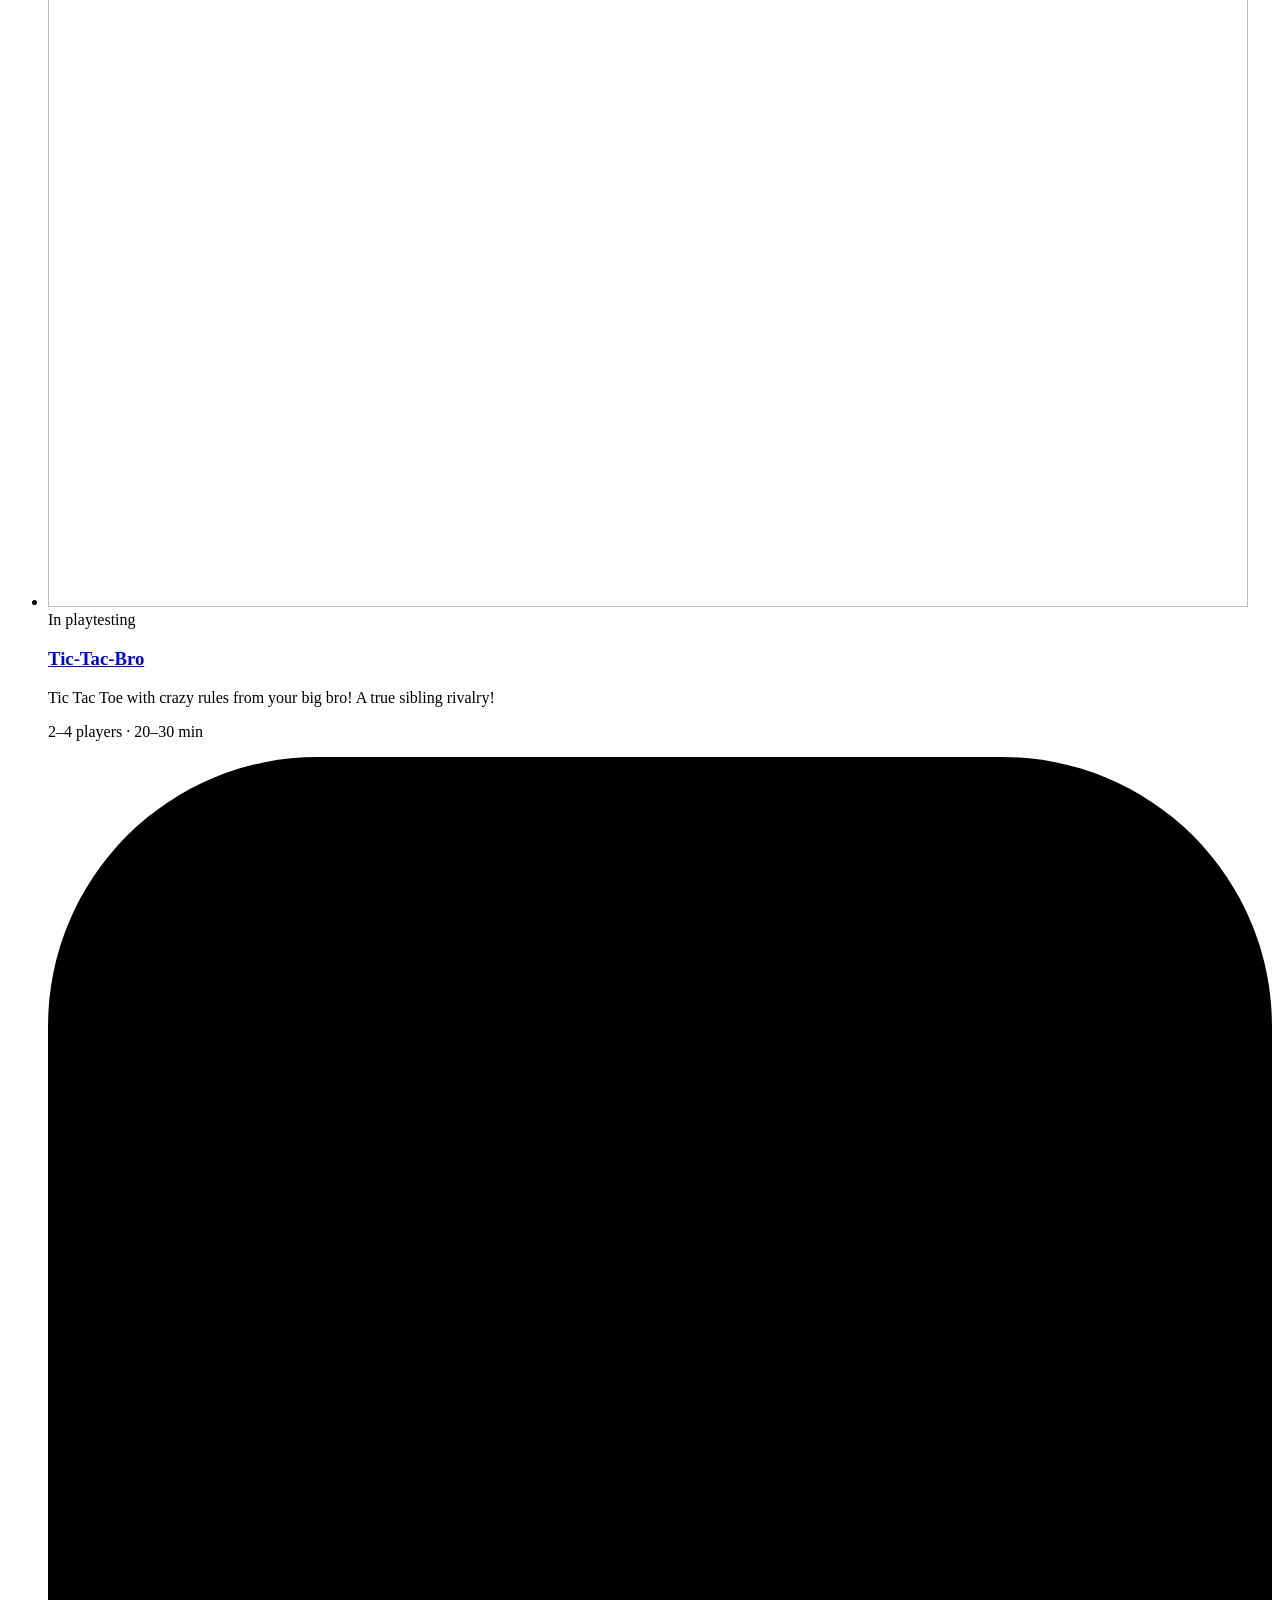
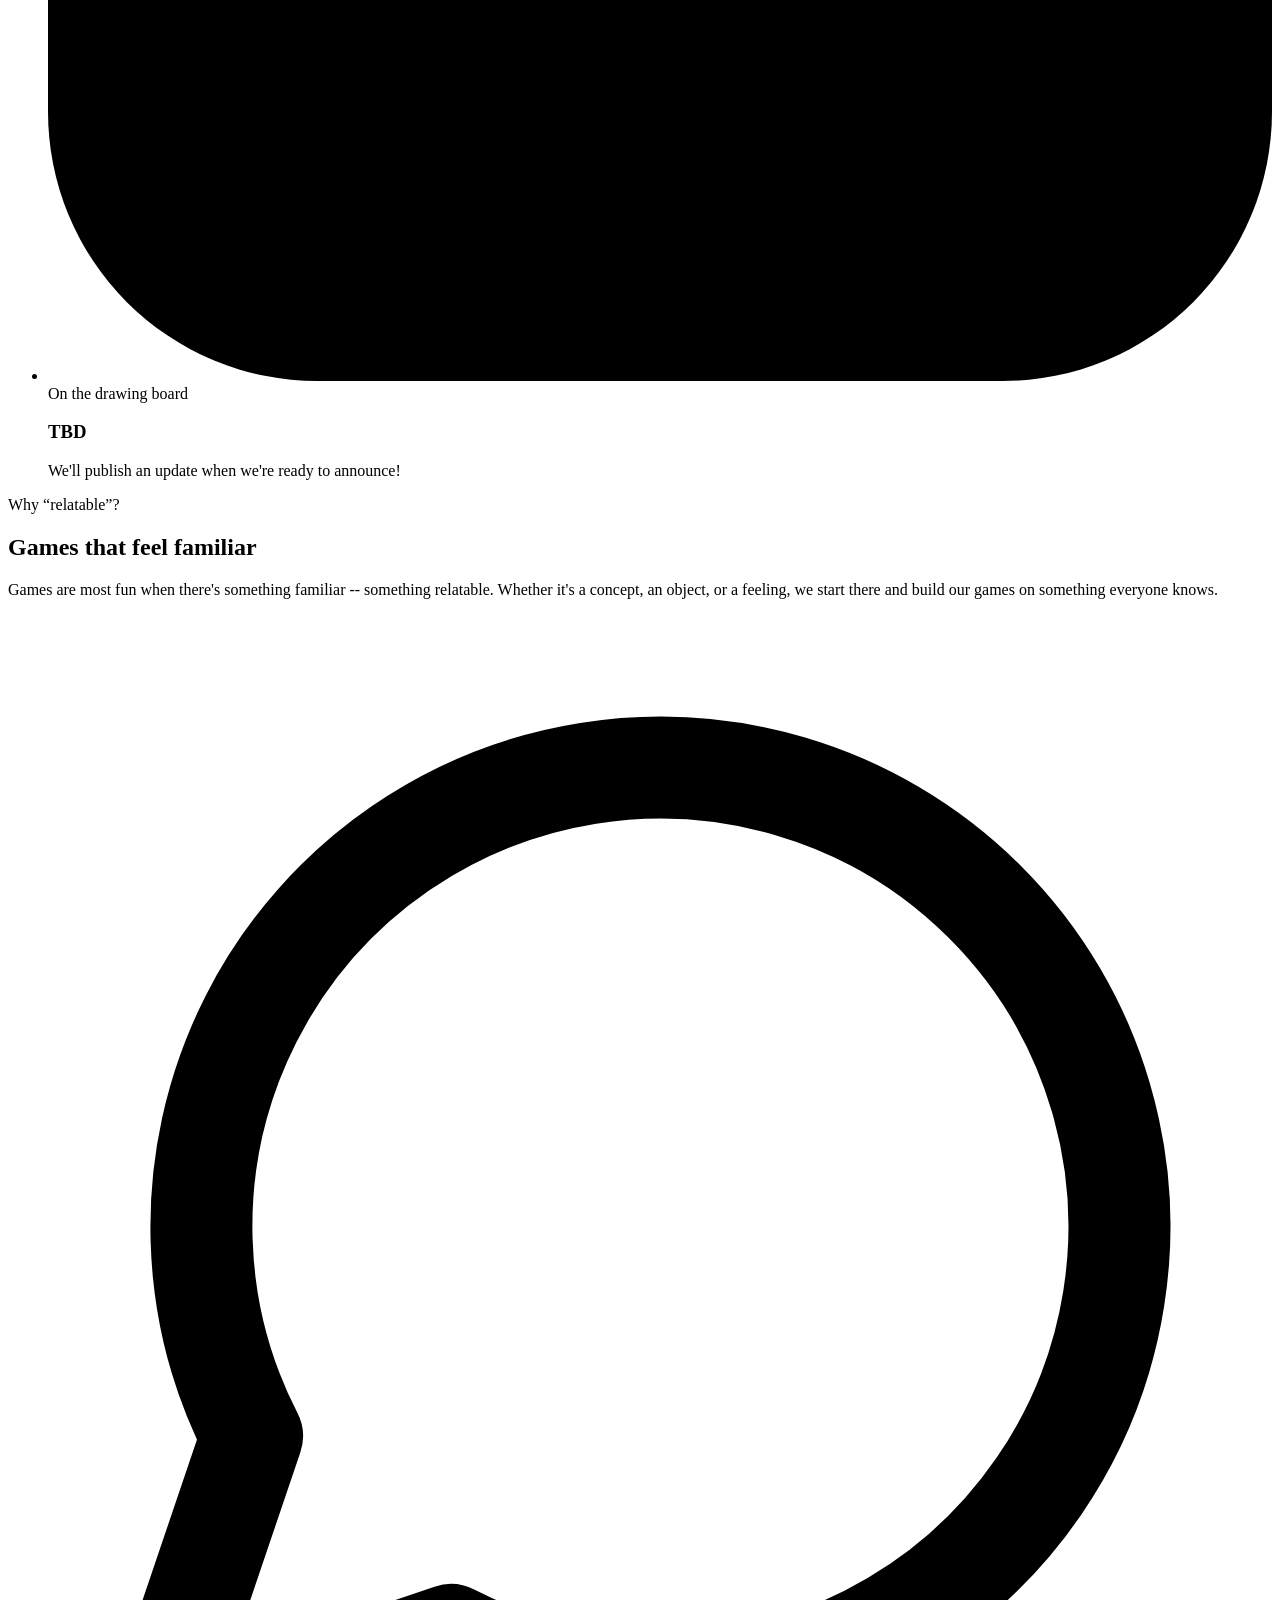
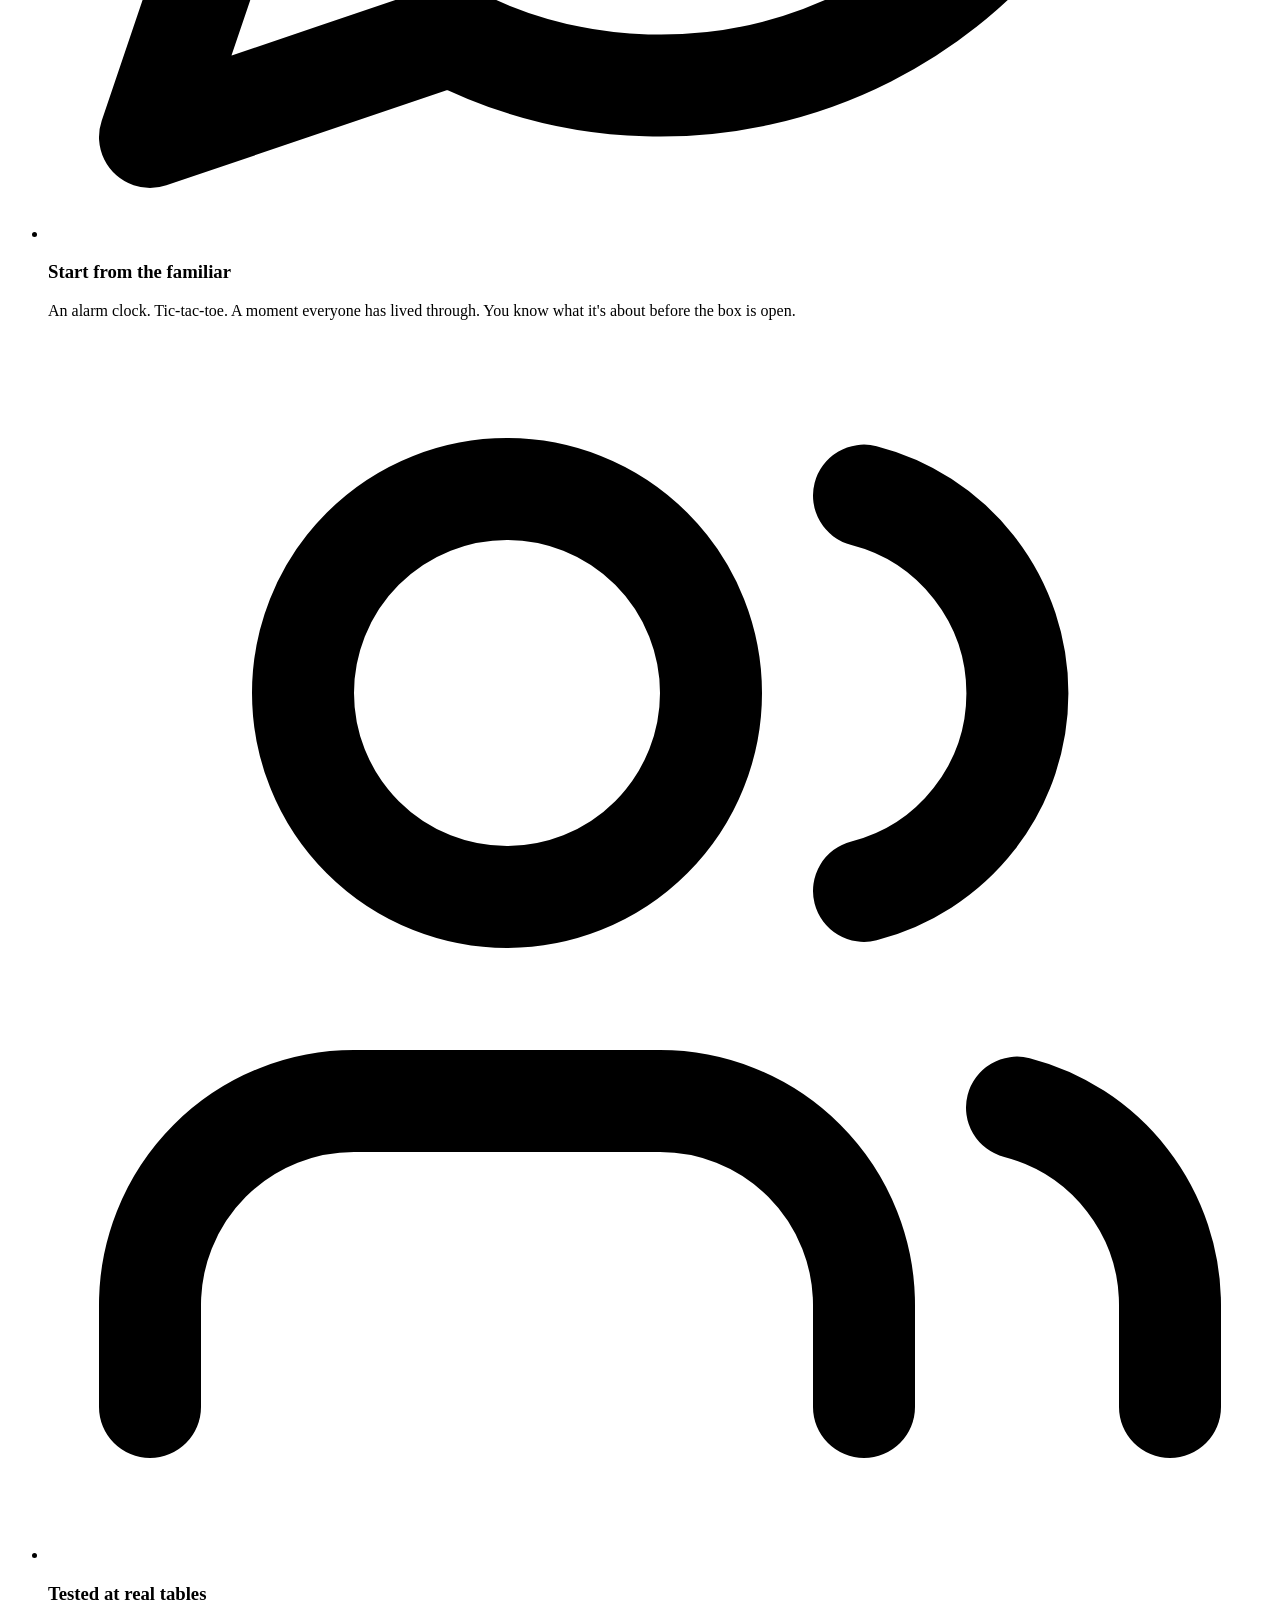
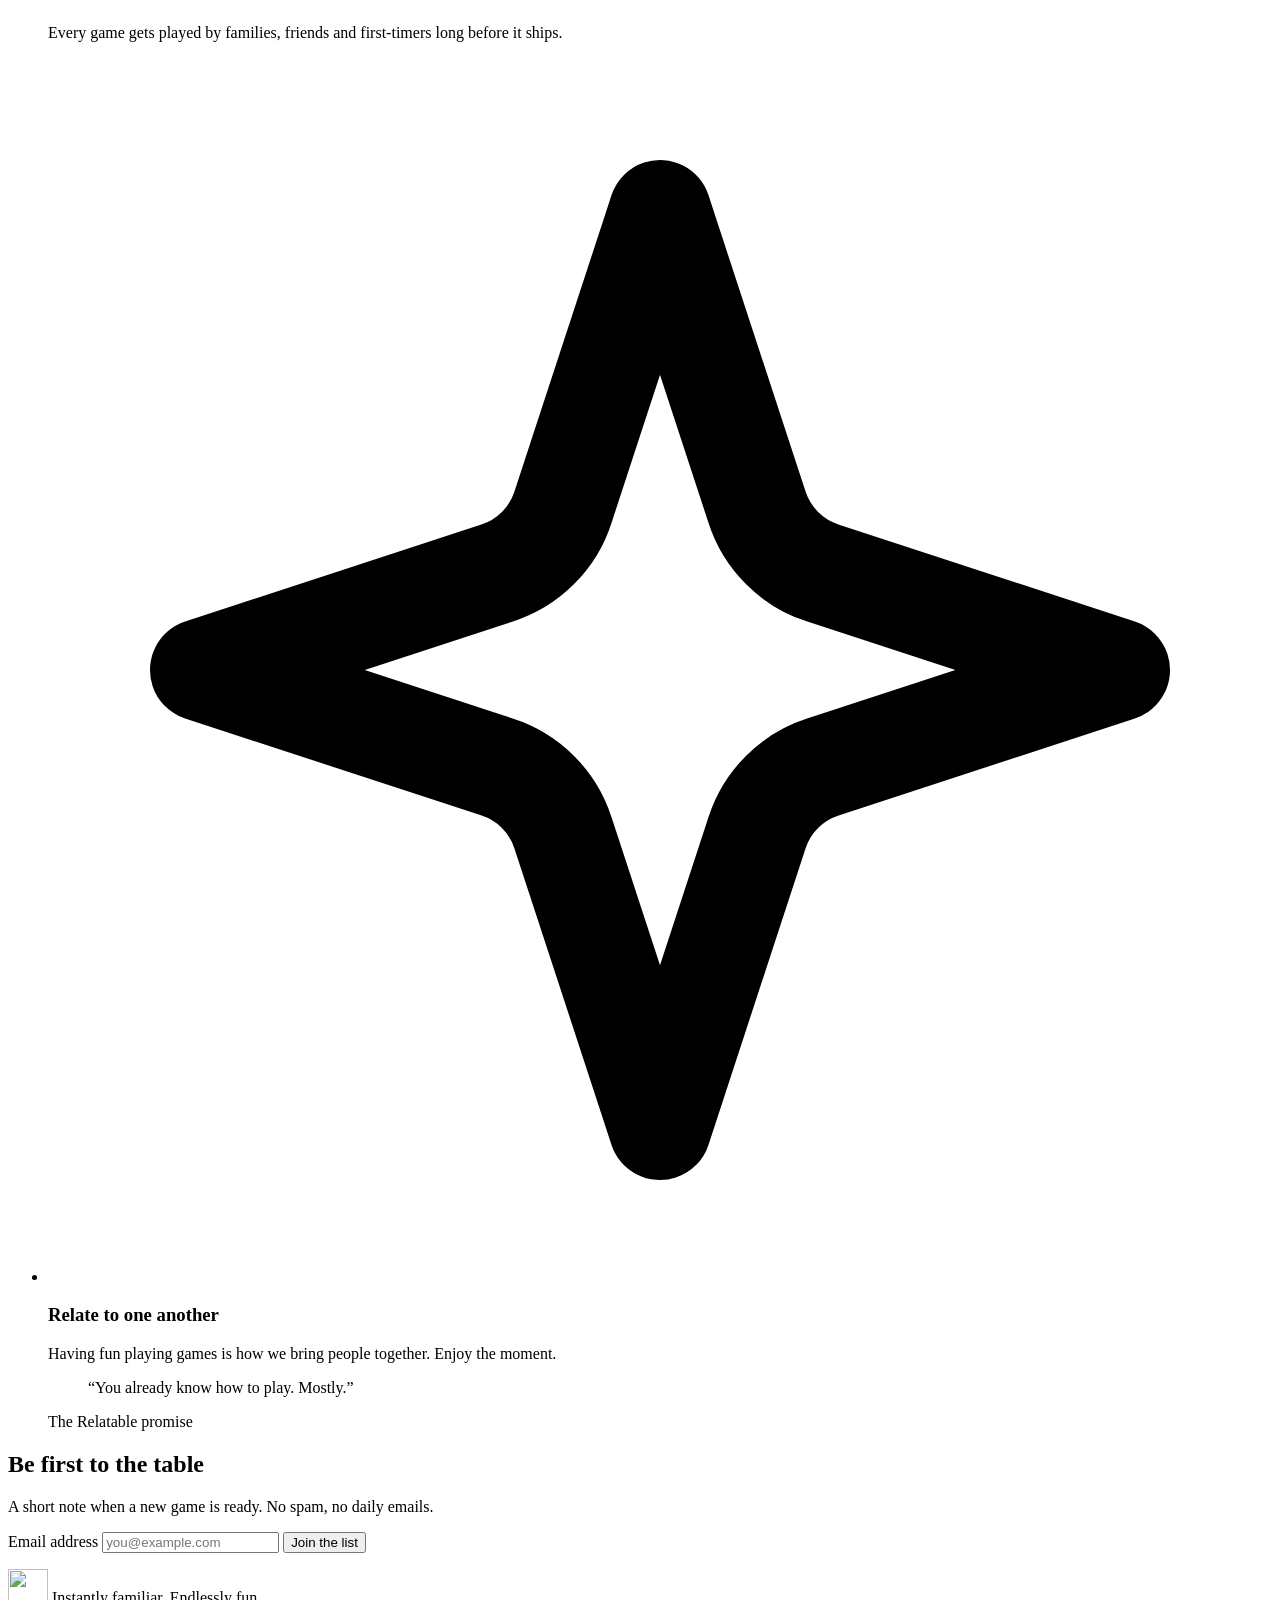
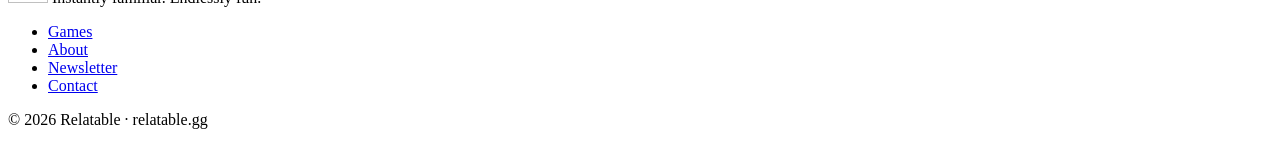
==== commit 9c49bc5d: "add tictacbro" ====
--- a/website/index.html
+++ b/website/index.html
@@ -102,17 +102,14 @@
           </li>
           <li>
             <article class="game-card game-card--teal">
-              <div class="game-card__art">
-                <svg class="die" viewBox="0 0 100 100" aria-hidden="true">
-                  <rect width="100" height="100" rx="22"/>
-                  <circle cx="28" cy="28" r="9"/><circle cx="72" cy="72" r="9"/>
-                </svg>
+              <div class="game-card__art game-card__art--image">
+                <img src="/assets/games/tic-tac-bro/logo-art.webp" width="1200" height="750" alt="" loading="lazy">
               </div>
               <div class="game-card__body">
                 <span class="tag label">In playtesting</span>
-                <h3 class="h3">[Game name]</h3>
-                <p>[One-line hook: the familiar thing plus the twist.]</p>
-                <p class="caption">[PLAYERS] players · [MINUTES] min · Ages [AGE]+</p>
+                <h3 class="h3"><a href="/games/tic-tac-bro/">Tic-Tac-Bro</a></h3>
+                <p>Tic Tac Toe with crazy rules from your big bro! A true sibling rivalry!</p>
+                <p class="caption">2–4 players · 20–30 min</p>
               </div>
             </article>
           </li>
@@ -126,9 +123,8 @@
               </div>
               <div class="game-card__body">
                 <span class="tag label">On the drawing board</span>
-                <h3 class="h3">[Game name]</h3>
-                <p>[One-line hook: the familiar thing plus the twist.]</p>
-                <p class="caption">[PLAYERS] players · [MINUTES] min · Ages [AGE]+</p>
+                <h3 class="h3">TBD</h3>
+                <p>We&apos;ll publish an update when we&apos;re ready to announce!</p>
               </div>
             </article>
           </li>
